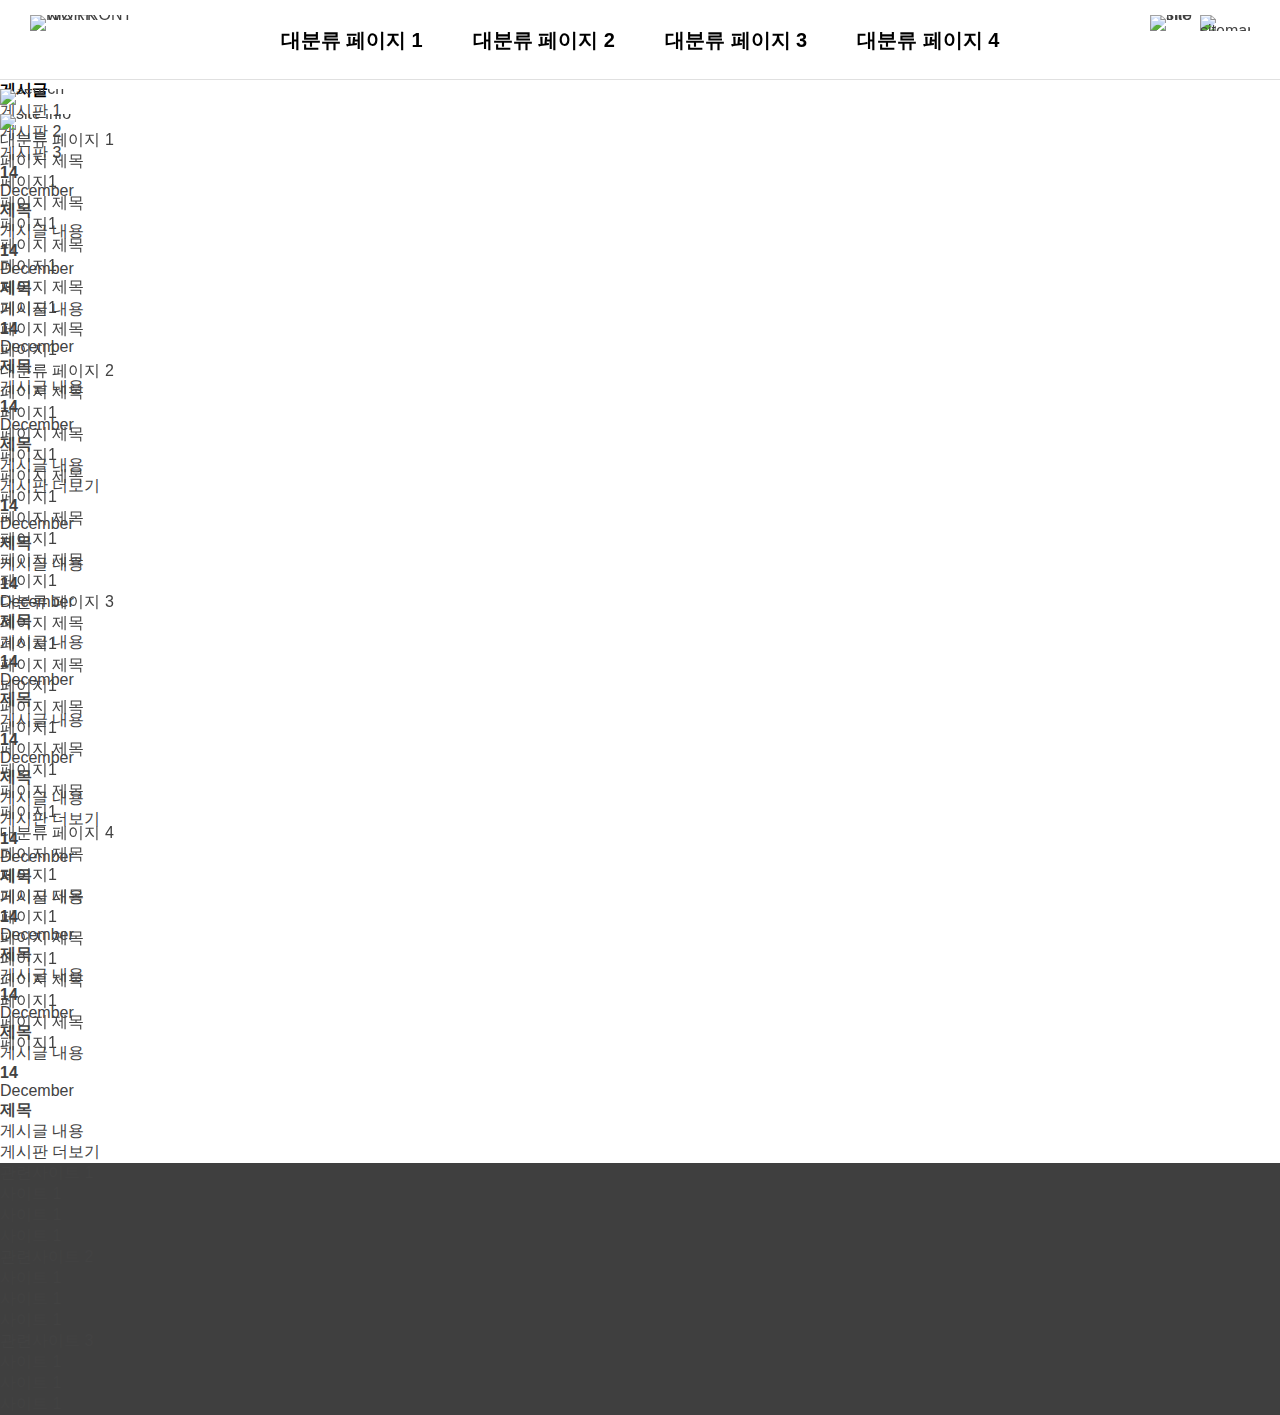
==== pages/main.html @ b9a52e9e "메인 레이아웃 제작" ====
<!DOCTYPE html>
<html lang="en">
<head>
    <meta charset="UTF-8">
    <meta http-equiv="X-UA-Compatible" content="IE=edge">
    <meta name="viewport" content="width=device-width, initial-scale=1.0">
    <title>NIX Front Work</title>

    <link rel="stylesheet" href="../resources/css/common.css">
    <link rel="stylesheet" href="../resources/css/layout.css">
    <link rel="stylesheet" href="../resources/css/main.css">

    <script src="../resources/js/jquery-3.6.0.min.js"></script>
    <script src="../resources/js/common.js"></script>
    <script src="../resources/js/menu.js"></script>
    <script src="../resources/js/main.js"></script>
</head>
<body>
    <header id="header">
        <div id="logo">
            <a href="#">
                <img src="" alt="NIX FRONT WORK">
            </a>
        </div>
        <div class="menu-wrap">
            <nav class="gnb">
                <ul class="menu-01">
                    <li>
                        <a href="#">대분류 페이지 1</a>
                        <div class="s-tit">
                            <strong>대분류 페이지 1</strong>
                        </div>
                        <ul class="menu-02">
                            <li>
                                <a href="#" class="menu-02-tit">페이지 제목</a>
                                <ul class="menu-03">
                                    <li>
                                        <a href="#" class="menu-03-tit">페이지1</a>
                                    </li>
                                </ul>
                            </li>
                            <li>
                                <a href="#" class="menu-02-tit">페이지 제목</a>
                                <ul class="menu-03">
                                    <li>
                                        <a href="#" class="menu-03-tit">페이지1</a>
                                    </li>
                                </ul>
                            </li>
                            <li>
                                <a href="#" class="menu-02-tit">페이지 제목</a>
                                <ul class="menu-03">
                                    <li>
                                        <a href="#" class="menu-03-tit">페이지1</a>
                                    </li>
                                </ul>
                            </li>
                            <li>
                                <a href="#" class="menu-02-tit">페이지 제목</a>
                                <ul class="menu-03">
                                    <li>
                                        <a href="#" class="menu-03-tit">페이지1</a>
                                    </li>
                                </ul>
                            </li>
                            <li>
                                <a href="#" class="menu-02-tit">페이지 제목</a>
                                <ul class="menu-03">
                                    <li>
                                        <a href="#" class="menu-03-tit">페이지1</a>
                                    </li>
                                </ul>
                            </li>
                        </ul>
                    </li>
                    <li>
                        <a href="#">대분류 페이지 2</a>
                        <div class="s-tit">
                            <strong>대분류 페이지 2</strong>
                        </div>
                        <ul class="menu-02">
                            <li>
                                <a href="#" class="menu-02-tit">페이지 제목</a>
                                <ul class="menu-03">
                                    <li>
                                        <a href="#" class="menu-03-tit">페이지1</a>
                                    </li>
                                </ul>
                            </li>
                            <li>
                                <a href="#" class="menu-02-tit">페이지 제목</a>
                                <ul class="menu-03">
                                    <li>
                                        <a href="#" class="menu-03-tit">페이지1</a>
                                    </li>
                                </ul>
                            </li>
                            <li>
                                <a href="#" class="menu-02-tit">페이지 제목</a>
                                <ul class="menu-03">
                                    <li>
                                        <a href="#" class="menu-03-tit">페이지1</a>
                                    </li>
                                </ul>
                            </li>
                            <li>
                                <a href="#" class="menu-02-tit">페이지 제목</a>
                                <ul class="menu-03">
                                    <li>
                                        <a href="#" class="menu-03-tit">페이지1</a>
                                    </li>
                                </ul>
                            </li>
                            <li>
                                <a href="#" class="menu-02-tit">페이지 제목</a>
                                <ul class="menu-03">
                                    <li>
                                        <a href="#" class="menu-03-tit">페이지1</a>
                                    </li>
                                </ul>
                            </li>
                        </ul>
                    </li>
                    <li>
                        <a href="#">대분류 페이지 3</a>
                        <div class="s-tit">
                            <strong>대분류 페이지 3</strong>
                        </div>
                        <ul class="menu-02">
                            <li>
                                <a href="#" class="menu-02-tit">페이지 제목</a>
                                <ul class="menu-03">
                                    <li>
                                        <a href="#" class="menu-03-tit">페이지1</a>
                                    </li>
                                </ul>
                            </li>
                            <li>
                                <a href="#" class="menu-02-tit">페이지 제목</a>
                                <ul class="menu-03">
                                    <li>
                                        <a href="#" class="menu-03-tit">페이지1</a>
                                    </li>
                                </ul>
                            </li>
                            <li>
                                <a href="#" class="menu-02-tit">페이지 제목</a>
                                <ul class="menu-03">
                                    <li>
                                        <a href="#" class="menu-03-tit">페이지1</a>
                                    </li>
                                </ul>
                            </li>
                            <li>
                                <a href="#" class="menu-02-tit">페이지 제목</a>
                                <ul class="menu-03">
                                    <li>
                                        <a href="#" class="menu-03-tit">페이지1</a>
                                    </li>
                                </ul>
                            </li>
                            <li>
                                <a href="#" class="menu-02-tit">페이지 제목</a>
                                <ul class="menu-03">
                                    <li>
                                        <a href="#" class="menu-03-tit">페이지1</a>
                                    </li>
                                </ul>
                            </li>
                        </ul>
                    </li>
                    <li>
                        <a href="#">대분류 페이지 4</a>
                        <div class="s-tit">
                            <strong>대분류 페이지 4</strong>
                        </div>
                        <ul class="menu-02">
                            <li>
                                <a href="#" class="menu-02-tit">페이지 제목</a>
                                <ul class="menu-03">
                                    <li>
                                        <a href="#" class="menu-03-tit">페이지1</a>
                                    </li>
                                </ul>
                            </li>
                            <li>
                                <a href="#" class="menu-02-tit">페이지 제목</a>
                                <ul class="menu-03">
                                    <li>
                                        <a href="#" class="menu-03-tit">페이지1</a>
                                    </li>
                                </ul>
                            </li>
                            <li>
                                <a href="#" class="menu-02-tit">페이지 제목</a>
                                <ul class="menu-03">
                                    <li>
                                        <a href="#" class="menu-03-tit">페이지1</a>
                                    </li>
                                </ul>
                            </li>
                            <li>
                                <a href="#" class="menu-02-tit">페이지 제목</a>
                                <ul class="menu-03">
                                    <li>
                                        <a href="#" class="menu-03-tit">페이지1</a>
                                    </li>
                                </ul>
                            </li>
                            <li>
                                <a href="#" class="menu-02-tit">페이지 제목</a>
                                <ul class="menu-03">
                                    <li>
                                        <a href="#" class="menu-03-tit">페이지1</a>
                                    </li>
                                </ul>
                            </li>
                        </ul>
                    </li>
                </ul>
            </nav>
            <ul class="r-menu">
                <li>
                    <a href="#" class="search">
                        <img src="" alt="">
                    </a>
                </li>
                <li>
                    <a href="#" class="">
                        <img src="" alt="site info">
                    </a>
                </li>
                <li>
                    <a href="#">
                        <img class="btn-sitemap" src="" alt="sitemap">
                    </a>
                </li>
            </ul>
        </div>
        <div class="sitemap">
            <div class="sitemap-bg"></div>
            <div class="sitemap-wrap">
                <div class="con-h">
                    <strong>사이트맵</strong>
                    <a href="#" class="btn-sitemap close tno">사이트맵 닫기</a>
                </div>
                <div class="con-box">
                    <ul class="menu-01">
                        <li>
                            <div class="s-tit">
                                <a href="#">대분류 페이지 1</a>
                            </div>
                            <ul class="menu-02">
                                <li>
                                    <a href="#" class="menu-02-tit">페이지 제목</a>
                                    <ul class="menu-03">
                                        <li>
                                            <a href="#" class="menu-03-tit">페이지1</a>
                                        </li>
                                    </ul>
                                </li>
                                <li>
                                    <a href="#" class="menu-02-tit">페이지 제목</a>
                                    <ul class="menu-03">
                                        <li>
                                            <a href="#" class="menu-03-tit">페이지1</a>
                                        </li>
                                    </ul>
                                </li>
                                <li>
                                    <a href="#" class="menu-02-tit">페이지 제목</a>
                                    <ul class="menu-03">
                                        <li>
                                            <a href="#" class="menu-03-tit">페이지1</a>
                                        </li>
                                    </ul>
                                </li>
                                <li>
                                    <a href="#" class="menu-02-tit">페이지 제목</a>
                                    <ul class="menu-03">
                                        <li>
                                            <a href="#" class="menu-03-tit">페이지1</a>
                                        </li>
                                    </ul>
                                </li>
                                <li>
                                    <a href="#" class="menu-02-tit">페이지 제목</a>
                                    <ul class="menu-03">
                                        <li>
                                            <a href="#" class="menu-03-tit">페이지1</a>
                                        </li>
                                    </ul>
                                </li>
                            </ul>
                        </li>
                        <li>
                            <div class="s-tit">
                                <a href="#">대분류 페이지 2</a>
                            </div>
                            <ul class="menu-02">
                                <li>
                                    <a href="#" class="menu-02-tit">페이지 제목</a>
                                    <ul class="menu-03">
                                        <li>
                                            <a href="#" class="menu-03-tit">페이지1</a>
                                        </li>
                                    </ul>
                                </li>
                                <li>
                                    <a href="#" class="menu-02-tit">페이지 제목</a>
                                    <ul class="menu-03">
                                        <li>
                                            <a href="#" class="menu-03-tit">페이지1</a>
                                        </li>
                                    </ul>
                                </li>
                                <li>
                                    <a href="#" class="menu-02-tit">페이지 제목</a>
                                    <ul class="menu-03">
                                        <li>
                                            <a href="#" class="menu-03-tit">페이지1</a>
                                        </li>
                                    </ul>
                                </li>
                                <li>
                                    <a href="#" class="menu-02-tit">페이지 제목</a>
                                    <ul class="menu-03">
                                        <li>
                                            <a href="#" class="menu-03-tit">페이지1</a>
                                        </li>
                                    </ul>
                                </li>
                                <li>
                                    <a href="#" class="menu-02-tit">페이지 제목</a>
                                    <ul class="menu-03">
                                        <li>
                                            <a href="#" class="menu-03-tit">페이지1</a>
                                        </li>
                                    </ul>
                                </li>
                            </ul>
                        </li>
                        <li>
                            <div class="s-tit">
                                <a href="#">대분류 페이지 3</a>
                            </div>
                            <ul class="menu-02">
                                <li>
                                    <a href="#" class="menu-02-tit">페이지 제목</a>
                                    <ul class="menu-03">
                                        <li>
                                            <a href="#" class="menu-03-tit">페이지1</a>
                                        </li>
                                    </ul>
                                </li>
                                <li>
                                    <a href="#" class="menu-02-tit">페이지 제목</a>
                                    <ul class="menu-03">
                                        <li>
                                            <a href="#" class="menu-03-tit">페이지1</a>
                                        </li>
                                    </ul>
                                </li>
                                <li>
                                    <a href="#" class="menu-02-tit">페이지 제목</a>
                                    <ul class="menu-03">
                                        <li>
                                            <a href="#" class="menu-03-tit">페이지1</a>
                                        </li>
                                    </ul>
                                </li>
                                <li>
                                    <a href="#" class="menu-02-tit">페이지 제목</a>
                                    <ul class="menu-03">
                                        <li>
                                            <a href="#" class="menu-03-tit">페이지1</a>
                                        </li>
                                    </ul>
                                </li>
                                <li>
                                    <a href="#" class="menu-02-tit">페이지 제목</a>
                                    <ul class="menu-03">
                                        <li>
                                            <a href="#" class="menu-03-tit">페이지1</a>
                                        </li>
                                    </ul>
                                </li>
                            </ul>
                        </li>
                        <li>
                            <div class="s-tit">
                                <a href="#">대분류 페이지 4</a>
                            </div>
                            <ul class="menu-02">
                                <li>
                                    <a href="#" class="menu-02-tit">페이지 제목</a>
                                    <ul class="menu-03">
                                        <li>
                                            <a href="#" class="menu-03-tit">페이지1</a>
                                        </li>
                                    </ul>
                                </li>
                                <li>
                                    <a href="#" class="menu-02-tit">페이지 제목</a>
                                    <ul class="menu-03">
                                        <li>
                                            <a href="#" class="menu-03-tit">페이지1</a>
                                        </li>
                                    </ul>
                                </li>
                                <li>
                                    <a href="#" class="menu-02-tit">페이지 제목</a>
                                    <ul class="menu-03">
                                        <li>
                                            <a href="#" class="menu-03-tit">페이지1</a>
                                        </li>
                                    </ul>
                                </li>
                                <li>
                                    <a href="#" class="menu-02-tit">페이지 제목</a>
                                    <ul class="menu-03">
                                        <li>
                                            <a href="#" class="menu-03-tit">페이지1</a>
                                        </li>
                                    </ul>
                                </li>
                                <li>
                                    <a href="#" class="menu-02-tit">페이지 제목</a>
                                    <ul class="menu-03">
                                        <li>
                                            <a href="#" class="menu-03-tit">페이지1</a>
                                        </li>
                                    </ul>
                                </li>
                            </ul>
                        </li>
                    </ul>
                </div>
            </div>
        </div>
        <div class="mo-menu-wrap">
            <div class="con-h">
                <div class="mo-h-box">
                    <strong></strong>
                </div>
                <ul class="info-r-menu">
                    <li>
                        <a href="#">
                            <img src="" alt="search">
                        </a>
                    </li>
                    <li>
                        <a href="#">
                            <img src="" alt="site info">
                        </a>
                    </li>
                </ul>
            </div>
            <div class="con-box">
                <ul class="mo-gnb">
                    <li>
                        <a href="#">대분류 페이지 1</a>
                        <ul class="menu-02">
                            <li>
                                <a href="#" class="menu-02-tit">페이지 제목</a>
                                <ul class="menu-03">
                                    <li>
                                        <a href="#" class="menu-03-tit">페이지1</a>
                                    </li>
                                </ul>
                            </li>
                            <li>
                                <a href="#" class="menu-02-tit">페이지 제목</a>
                                <ul class="menu-03">
                                    <li>
                                        <a href="#" class="menu-03-tit">페이지1</a>
                                    </li>
                                </ul>
                            </li>
                            <li>
                                <a href="#" class="menu-02-tit">페이지 제목</a>
                                <ul class="menu-03">
                                    <li>
                                        <a href="#" class="menu-03-tit">페이지1</a>
                                    </li>
                                </ul>
                            </li>
                            <li>
                                <a href="#" class="menu-02-tit">페이지 제목</a>
                                <ul class="menu-03">
                                    <li>
                                        <a href="#" class="menu-03-tit">페이지1</a>
                                    </li>
                                </ul>
                            </li>
                            <li>
                                <a href="#" class="menu-02-tit">페이지 제목</a>
                                <ul class="menu-03">
                                    <li>
                                        <a href="#" class="menu-03-tit">페이지1</a>
                                    </li>
                                </ul>
                            </li>
                        </ul>
                    </li>
                    <li>
                        <a href="#">대분류 페이지 2</a>
                        <ul class="menu-02">
                            <li>
                                <a href="#" class="menu-02-tit">페이지 제목</a>
                                <ul class="menu-03">
                                    <li>
                                        <a href="#" class="menu-03-tit">페이지1</a>
                                    </li>
                                </ul>
                            </li>
                            <li>
                                <a href="#" class="menu-02-tit">페이지 제목</a>
                                <ul class="menu-03">
                                    <li>
                                        <a href="#" class="menu-03-tit">페이지1</a>
                                    </li>
                                </ul>
                            </li>
                            <li>
                                <a href="#" class="menu-02-tit">페이지 제목</a>
                                <ul class="menu-03">
                                    <li>
                                        <a href="#" class="menu-03-tit">페이지1</a>
                                    </li>
                                </ul>
                            </li>
                            <li>
                                <a href="#" class="menu-02-tit">페이지 제목</a>
                                <ul class="menu-03">
                                    <li>
                                        <a href="#" class="menu-03-tit">페이지1</a>
                                    </li>
                                </ul>
                            </li>
                            <li>
                                <a href="#" class="menu-02-tit">페이지 제목</a>
                                <ul class="menu-03">
                                    <li>
                                        <a href="#" class="menu-03-tit">페이지1</a>
                                    </li>
                                </ul>
                            </li>
                        </ul>
                    </li>
                    <li>
                        <a href="#">대분류 페이지 3</a>
                        <ul class="menu-02">
                            <li>
                                <a href="#" class="menu-02-tit">페이지 제목</a>
                                <ul class="menu-03">
                                    <li>
                                        <a href="#" class="menu-03-tit">페이지1</a>
                                    </li>
                                </ul>
                            </li>
                            <li>
                                <a href="#" class="menu-02-tit">페이지 제목</a>
                                <ul class="menu-03">
                                    <li>
                                        <a href="#" class="menu-03-tit">페이지1</a>
                                    </li>
                                </ul>
                            </li>
                            <li>
                                <a href="#" class="menu-02-tit">페이지 제목</a>
                                <ul class="menu-03">
                                    <li>
                                        <a href="#" class="menu-03-tit">페이지1</a>
                                    </li>
                                </ul>
                            </li>
                            <li>
                                <a href="#" class="menu-02-tit">페이지 제목</a>
                                <ul class="menu-03">
                                    <li>
                                        <a href="#" class="menu-03-tit">페이지1</a>
                                    </li>
                                </ul>
                            </li>
                            <li>
                                <a href="#" class="menu-02-tit">페이지 제목</a>
                                <ul class="menu-03">
                                    <li>
                                        <a href="#" class="menu-03-tit">페이지1</a>
                                    </li>
                                </ul>
                            </li>
                        </ul>
                    </li>
                    <li>
                        <a href="#">대분류 페이지 4</a>
                        <ul class="menu-02">
                            <li>
                                <a href="#" class="menu-02-tit">페이지 제목</a>
                                <ul class="menu-03">
                                    <li>
                                        <a href="#" class="menu-03-tit">페이지1</a>
                                    </li>
                                </ul>
                            </li>
                            <li>
                                <a href="#" class="menu-02-tit">페이지 제목</a>
                                <ul class="menu-03">
                                    <li>
                                        <a href="#" class="menu-03-tit">페이지1</a>
                                    </li>
                                </ul>
                            </li>
                            <li>
                                <a href="#" class="menu-02-tit">페이지 제목</a>
                                <ul class="menu-03">
                                    <li>
                                        <a href="#" class="menu-03-tit">페이지1</a>
                                    </li>
                                </ul>
                            </li>
                            <li>
                                <a href="#" class="menu-02-tit">페이지 제목</a>
                                <ul class="menu-03">
                                    <li>
                                        <a href="#" class="menu-03-tit">페이지1</a>
                                    </li>
                                </ul>
                            </li>
                            <li>
                                <a href="#" class="menu-02-tit">페이지 제목</a>
                                <ul class="menu-03">
                                    <li>
                                        <a href="#" class="menu-03-tit">페이지1</a>
                                    </li>
                                </ul>
                            </li>
                        </ul>
                    </li>
                </ul>
            </div>
        </div>
    </header>

    <div id="content">

        <div id="con">

            <div class="visual-wrap">
                <div class="swiper-container visual-slide">
                    <div class="swiper-slide"></div>
                    <div class="swiper-slide"></div>
                    <div class="swiper-slide"></div>
                </div>
                <div class="visual-bg"></div>
            </div>

        </div>

        <section class="section">
            <div class="section-wrap">
                <div class="board-wrap tab-box">
                    <div class="con-h tab-h">
                        <strong>게시글</strong>
                        <ul class="board-menu">
                            <li><a href="#" class="btn-tab" data-tab="tab-1">게시판 1</a></li>
                            <li><a href="#" class="btn-tab" data-tab="tab-2">게시판 2</a></li>
                            <li><a href="#" class="btn-tab" data-tab="tab-3">게시판 3</a></li>
                        </ul>
                        <div id="tab-1" class="con-box tab-box">
                            <ul>
                                <li>
                                    <a href="#" class="list-con">
                                        <div class="date-con">
                                            <strong class="day">14</strong>
                                            <div class="month">December</div>
                                        </div>
                                        <div class="list-con-box">
                                            <strong class="list-tit">제목</strong>
                                            <p class="list-post">게시글 내용</p>
                                        </div>
                                    </a>
                                </li>
                                <li>
                                    <a href="#" class="list-con">
                                        <div class="date-con">
                                            <strong class="day">14</strong>
                                            <div class="month">December</div>
                                        </div>
                                        <div class="list-con-box">
                                            <strong class="list-tit">제목</strong>
                                            <p class="list-post">게시글 내용</p>
                                        </div>
                                    </a>
                                </li>
                                <li>
                                    <a href="#" class="list-con">
                                        <div class="date-con">
                                            <strong class="day">14</strong>
                                            <div class="month">December</div>
                                        </div>
                                        <div class="list-con-box">
                                            <strong class="list-tit">제목</strong>
                                            <p class="list-post">게시글 내용</p>
                                        </div>
                                    </a>
                                </li>
                                <li>
                                    <a href="#" class="list-con">
                                        <div class="date-con">
                                            <strong class="day">14</strong>
                                            <div class="month">December</div>
                                        </div>
                                        <div class="list-con-box">
                                            <strong class="list-tit">제목</strong>
                                            <p class="list-post">게시글 내용</p>
                                        </div>
                                    </a>
                                </li>
                            </ul>
                            <a href="#" class="btn-more tno">게시판 더보기</a>
                        </div>
                        <div id="tab-2" class="con-box tab-box">
                            <ul>
                                <li>
                                    <a href="#" class="list-con">
                                        <div class="date-con">
                                            <strong class="day">14</strong>
                                            <div class="month">December</div>
                                        </div>
                                        <div class="list-con-box">
                                            <strong class="list-tit">제목</strong>
                                            <p class="list-post">게시글 내용</p>
                                        </div>
                                    </a>
                                </li>
                                <li>
                                    <a href="#" class="list-con">
                                        <div class="date-con">
                                            <strong class="day">14</strong>
                                            <div class="month">December</div>
                                        </div>
                                        <div class="list-con-box">
                                            <strong class="list-tit">제목</strong>
                                            <p class="list-post">게시글 내용</p>
                                        </div>
                                    </a>
                                </li>
                                <li>
                                    <a href="#" class="list-con">
                                        <div class="date-con">
                                            <strong class="day">14</strong>
                                            <div class="month">December</div>
                                        </div>
                                        <div class="list-con-box">
                                            <strong class="list-tit">제목</strong>
                                            <p class="list-post">게시글 내용</p>
                                        </div>
                                    </a>
                                </li>
                                <li>
                                    <a href="#" class="list-con">
                                        <div class="date-con">
                                            <strong class="day">14</strong>
                                            <div class="month">December</div>
                                        </div>
                                        <div class="list-con-box">
                                            <strong class="list-tit">제목</strong>
                                            <p class="list-post">게시글 내용</p>
                                        </div>
                                    </a>
                                </li>
                            </ul>
                            <a href="#" class="btn-more tno">게시판 더보기</a>
                        </div>
                        <div id="tab-3" class="con-box tab-box">
                            <ul>
                                <li>
                                    <a href="#" class="list-con">
                                        <div class="date-con">
                                            <strong class="day">14</strong>
                                            <div class="month">December</div>
                                        </div>
                                        <div class="list-con-box">
                                            <strong class="list-tit">제목</strong>
                                            <p class="list-post">게시글 내용</p>
                                        </div>
                                    </a>
                                </li>
                                <li>
                                    <a href="#" class="list-con">
                                        <div class="date-con">
                                            <strong class="day">14</strong>
                                            <div class="month">December</div>
                                        </div>
                                        <div class="list-con-box">
                                            <strong class="list-tit">제목</strong>
                                            <p class="list-post">게시글 내용</p>
                                        </div>
                                    </a>
                                </li>
                                <li>
                                    <a href="#" class="list-con">
                                        <div class="date-con">
                                            <strong class="day">14</strong>
                                            <div class="month">December</div>
                                        </div>
                                        <div class="list-con-box">
                                            <strong class="list-tit">제목</strong>
                                            <p class="list-post">게시글 내용</p>
                                        </div>
                                    </a>
                                </li>
                                <li>
                                    <a href="#" class="list-con">
                                        <div class="date-con">
                                            <strong class="day">14</strong>
                                            <div class="month">December</div>
                                        </div>
                                        <div class="list-con-box">
                                            <strong class="list-tit">제목</strong>
                                            <p class="list-post">게시글 내용</p>
                                        </div>
                                    </a>
                                </li>
                            </ul>
                            <a href="#" class="btn-more tno">게시판 더보기</a>
                        </div>
                        
                    </div>
                </div>
            </div>
        </section>

    </div>

    <footer id="footer">
        <div class="footer-wrap">
            <ul class="foot-t-menu">
                <li>
                    <a href="#">관련사이트 1</a>
                    <ul>
                        <li>
                            <a href="#">사이트 1</a>
                        </li>
                        <li>
                            <a href="#">사이트 1</a>
                        </li>
                        <li>
                            <a href="#">사이트 1</a>
                        </li>
                    </ul>
                </li>
                <li>
                    <a href="#">관련사이트 2</a>
                    <ul>
                        <li>
                            <a href="#">사이트 1</a>
                        </li>
                        <li>
                            <a href="#">사이트 1</a>
                        </li>
                        <li>
                            <a href="#">사이트 1</a>
                        </li>
                    </ul>
                </li>
                <li>
                    <a href="#">관련사이트 3</a>
                    <ul>
                        <li>
                            <a href="#">사이트 1</a>
                        </li>
                        <li>
                            <a href="#">사이트 1</a>
                        </li>
                        <li>
                            <a href="#">사이트 1</a>
                        </li>
                    </ul>
                </li>
            </ul>
        </div>
    </footer>
</body>
</html>
---- resources/css/common.css ----
/*web font*/
/* @import url(//fonts.googleapis.com/earlyaccess/nanumgothic.css); */

/*all style*/
*{margin: 0; padding: 0;}
*{box-sizing: border-box; -webkit-box-sizing: border-box; -moz-box-sizing: border-box;}
*{-webkit-text-size-adjust:100%;-moz-text-size-adjust:100%;-ms-text-size-adjust:100%;}

html,body {font-size: 16px; color: #000; font-family: 'Nanum Gothic', sans-serif;}
@media screen and (max-width: 1024px){
    html,body{font-size: 15px;}
}
@media screen and (max-width: 600px){
    html,body{font-size: 14px;}
}
/*normalize*/
html,body {margin: 0; padding: 0;}
form, div, p, span, ul, li, dl, dt, textarea, h1, h2, h3, h4 {margin:0px; padding:0px;word-break:keep-all;}
table legend {visibility:hidden; overflow:hidden; width:0; height:0; margin:0; padding:0;}
table, th, td {border-spacing: 0; border-collapse:collapse;}
ol,dl,ul,li,dt {list-style: none;}
figure {display: block; line-height: 0;}
img,fieldset {display:inline;max-width:100%;border:0px;line-height:0;}

header, nav, aside, section, address, article, footer, hgroup, div {display:block;}

input[type="button"], input[type="text"], input[type="submit"], input[type="password"], select{vertical-align:middle;appearance:none;-webkit-appearance: none;-moz-appearance: none;-webkit-border-radius:0;-moz-border-radius:0;}
input:-webkit-autofill { -webkit-box-shadow: 0 0 0 30px #fff inset ; -webkit-text-fill-color: #000; } input:-webkit-autofill, input:-webkit-autofill:hover, input:-webkit-autofill:focus, input:-webkit-autofill:active { transition: background-color 5000s ease-in-out 0s; }

/*select{background:url(../images/sub/select_blt.png) top 14px right 10px no-repeat;background-color:#fff;}*/
/* IE 10, 11의 네이티브 화살표 숨기기 */
/*select::-ms-expand { 
  display: none;
}*/

/* link style */
a:link    {color:#424242;text-decoration:none;}
a:visited {color:#424242;text-decoration:none;}
a:active  {color:#424242;text-decoration:none;}
a:hover   {color:#424242;text-decoration:none;}
a:focus    {}

.behind{overflow:hidden; display:inline-block; text-indent:-9999px;} 
/* align style */
.clear      {clear:both !important;}
.ft_left    {float:left !important;}
.ft_right   {float:right !important;}
.left       {text-align:left !important;}
.right      {text-align:right !important;}
.center     {text-align:center !important;}
.ls_m1      {letter-spacing:-1px;}
.ls_m2      {letter-spacing:-2px;}

/* no style */
.no_mar     {margin:0px !important;}
.no_pad     {padding:0px !important;}
.no_back    {background:none !important;}
.no_bold    {font-weight:normal !important;}
.yes_bold    {font-weight:bold !important;}
.no_bor     {border:none !important;}
.no_size    {font-size:12px !important;}
.no_color   {color:#828282 !important;}
.no_dis     {display:none !important;}
.hidden     {margin:0px;padding:0px;width:1px;height:1px;font-size:1px;line-height:0px;color:#fff;overflow:hidden;position:absolute;left:0px;top:0px;}

/* margin */
.tmar_0  {margin-top:0px !important;}
.tmar_5  {margin-top:5px !important;}
.tmar_10 {margin-top:10px !important;}
.tmar_15 {margin-top:15px !important;}
.tmar_20 {margin-top:20px !important;}
.tmar_25 {margin-top:25px !important;}
.tmar_30 {margin-top:30px !important;}
.tmar_35 {margin-top:35px !important;}
.tmar_40 {margin-top:40px !important;}
.tmar_45 {margin-top:45px !important;}
.tmar_50 {margin-top:50px !important;}

.lmar_0  {margin-left:0px !important;}
.lmar_5  {margin-left:5px !important;}
.lmar_10 {margin-left:10px !important;}
.lmar_15 {margin-left:15px !important;}
.lmar_20 {margin-left:20px !important;}
.lmar_25 {margin-left:25px !important;}
.lmar_30 {margin-left:30px !important;}
.lmar_35 {margin-left:35px !important;}
.lmar_40 {margin-left:40px !important;}
.lmar_45 {margin-left:45px !important;}
.lmar_50 {margin-left:50px !important;}
.lmar_60 {margin-left:60px !important;}
.lmar_70 {margin-left:70px !important;}
.lmar_80 {margin-left:80px !important;}

.lmar_m5  {margin-left:-5px !important;}
.lmar_m10 {margin-left:-10px !important;}
.lmar_m15 {margin-left:-15px !important;}
.lmar_m20 {margin-left:-20px !important;}
.lmar_m25 {margin-left:-25px !important;}
.lmar_m30 {margin-left:-30px !important;}
.lmar_m35 {margin-left:-35px !important;}
.lmar_m40 {margin-left:-40px !important;}
.lmar_m45 {margin-left:-45px !important;}
.lmar_m50 {margin-left:-50px !important;}

.rmar_0  {margin-right:0px !important;}
.rmar_5  {margin-right:5px !important;}
.rmar_10 {margin-right:10px !important;}
.rmar_15 {margin-right:15px !important;}
.rmar_20 {margin-right:20px !important;}
.rmar_25 {margin-right:25px !important;}
.rmar_30 {margin-right:30px !important;}
.rmar_35 {margin-right:35px !important;}
.rmar_40 {margin-right:40px !important;}
.rmar_45 {margin-right:45px !important;}
.rmar_50 {margin-right:50px !important;}

.bmar_0  {margin-bottom:0px !important;}
.bmar_5  {margin-bottom:5px !important;}
.bmar_10 {margin-bottom:10px !important;}
.bmar_15 {margin-bottom:15px !important;}
.bmar_20 {margin-bottom:20px !important;}
.bmar_25 {margin-bottom:25px !important;}
.bmar_30 {margin-bottom:30px !important;}
.bmar_35 {margin-bottom:35px !important;}
.bmar_40 {margin-bottom:40px !important;}
.bmar_45 {margin-bottom:45px !important;}
.bmar_50 {margin-bottom:50px !important;}

.no_pad {padding:0px !important;}
.tpad_0 {padding-top:0px !important;}
.tpad_5 {padding-top:5px !important;}
.tpad_10 {padding-top:10px !important;}
.tpad_15 {padding-top:15px !important;}
.tpad_20 {padding-top:20px !important;}
.tpad_25 {padding-top:25px !important;}
.tpad_30 {padding-top:30px !important;}
.tpad_35 {padding-top:35px !important;}
.tpad_40 {padding-top:40px !important;}
.tpad_45 {padding-top:45px !important;}
.tpad_50 {padding-top:50px !important;}

.lpad_0 {padding-left:0px !important;}
.lpad_5 {padding-left:5px !important;}
.lpad_10 {padding-left:10px !important;}
.lpad_15 {padding-left:15px !important;}
.lpad_20 {padding-left:20px !important;}
.lpad_25 {padding-left:25px !important;}
.lpad_30 {padding-left:30px !important;}
.lpad_35 {padding-left:35px !important;}
.lpad_40 {padding-left:40px !important;}
.lpad_45 {padding-left:45px !important;}
.lpad_50 {padding-left:50px !important;}

.rpad_0 {padding-right:0px !important;}
.rpad_5 {padding-right:5px !important;}
.rpad_10 {padding-right:10px !important;}
.rpad_15 {padding-right:15px !important;}
.rpad_20 {padding-right:20px !important;}
.rpad_25 {padding-right:25px !important;}
.rpad_30 {padding-right:30px !important;}
.rpad_35 {padding-right:35px !important;}
.rpad_40 {padding-right:40px !important;}
.rpad_45 {padding-right:45px !important;}
.rpad_50 {padding-right:50px !important;}

.bpad_0 {padding-bottom:0px !important;}
.bpad_5 {padding-bottom:5px !important;}
.bpad_10 {padding-bottom:10px !important;}
.bpad_15 {padding-bottom:15px !important;}
.bpad_20 {padding-bottom:20px !important;}
.bpad_25 {padding-bottom:25px !important;}
.bpad_30 {padding-bottom:30px !important;}
.bpad_35 {padding-bottom:35px !important;}
.bpad_40 {padding-bottom:40px !important;}
.bpad_45 {padding-bottom:45px !important;}
.bpad_50 {padding-bottom:50px !important;}


/* SKIP */
.hide {font-size:0;text-indent:-9999px;visibility:hidden;}
.skipH{position:absolute; height:0; width:0; left:-9999px; overflow:hidden; font-size:0; line-height:0;}
a.skipNavi {display:block; position:absolute; z-index:500; left:0; top:-10000px; font-size:1.3em; text-align:center; width:100%;}
a.skipNavi:hover, a.skipNavi:focus, a.skipNavi:active{position:absolute; top:0; z-index:500; padding:15px 0; color:#ffffff; font-weight:bold;background: none repeat scroll 0 0 #1d60a7;}
---- resources/css/layout.css ----
body.on {overflow:hidden;}

#header {position: fixed; top: 0; left: 0; width: 100%; height: 80px; border-bottom: 1px solid #e0e0e0; transition: height 0.6s; background-color: #fff;}
#header #logo {position: absolute; top: 15px; left: 30px; width: 150px; height: 50px;}
#header #logo > a {display: block;}
#header #logo > a > img{display: block; width: 100%;}

#header .menu-wrap {display: block;}
#header .menu-wrap .gnb {display: block; position:relative; height: 80px; text-align: center; transition: height 0.6s; overflow:hidden;}
#header .menu-wrap .gnb .menu-01 {display: inline-block;}
#header .menu-wrap .gnb .menu-01::after{content:""; display: block; clear: both;}
#header .menu-wrap .gnb .menu-01 > li {float: left;}
#header .menu-wrap .gnb .menu-01 > li > a {display: inline-block; height: 80px; padding: 0 25px; line-height: 80px; font-size: 1.25rem; font-weight: bold; color: #000;}
#header .menu-wrap .gnb .menu-01 > li > .s-tit {display: none; position: absolute; top:80px; left: 0; width: 25%; height: 330px; padding-top: 30px; border-top: 1px solid #e0e0e0; background-color: #ff9900;}
#header .menu-wrap .gnb .menu-01 > li.on > .s-tit {display: block;}
#header .menu-wrap .gnb .menu-01 > li > .s-tit > strong {display: block; padding: 0 20px; font-size: 2rem; text-align:right; color: #000;}
#header .menu-wrap .gnb .menu-01 > li .menu-02 {display: none; position: absolute; top:80px; left: 25%; width: 75%; height: 330px; padding-top: 30px; border-top: 1px solid #e0e0e0;}
#header .menu-wrap .gnb .menu-01 > li.on .menu-02 {display: block;}
#header .menu-wrap .gnb .menu-01 > li .menu-02::after{content:""; display: block; clear: both;}
#header .menu-wrap .gnb .menu-01 > li .menu-02 > li {float: left; width: 200px; padding-left: 30px; text-align:left;}
#header .menu-wrap .gnb .menu-01 > li .menu-02 > li .menu-02-tit {display: block; padding-bottom: 20px; font-size: 1.125rem; font-weight: bold; color: #ff9900;}
#header .menu-wrap .gnb .menu-01 > li .menu-02 > li .menu-03 {display: block;}
#header .menu-wrap .gnb .menu-01 > li .menu-02 > li .menu-03 > li {display: block;}
#header .menu-wrap .gnb .menu-01 > li .menu-02 > li .menu-03 > li > a {display: block; height: 30px; line-height: 30px; color: #000;}

#header .r-menu {position: absolute; top: 0; right: 30px; height: 50px; padding-top: 15px;}
#header .r-menu::after {content:""; display: block; clear: both;}
#header .r-menu > li {float: left;}
#header .r-menu > li > a {display: block; width: 50px; height: 50px;}
#header .r-menu > li > a > img {display: block; width: 100%;}

#header .sitemap {display: none; position: fixed; z-index: 999; top: 0; left: 0; width: 100vw; height: 100vh; overflow-y: scroll; background-color: rgba(0,0,0,0.5);}
#header .sitemap.modal-on {display: block;}
#header .sitemap .sitemap-wrap {position: absolute; top: 100px; left: 50%; max-width: 1400px; width: 100%; padding-bottom: 100px; transform: translateX(-50%);}
#header .sitemap .sitemap-wrap .con-h {position: relative; width: 100%; height:80px; background-color: #ff9900;}
#header .sitemap .sitemap-wrap .con-h > strong {display: block; padding: 0 30px; height: 80px; line-height: 80px;font-size: 1.5rem; color: #fff;}
#header .sitemap .sitemap-wrap .con-h > .close {position: absolute; top: 15px; right: 30px; width: 50px; height: 50px; background: url() no-repeat center;}
#header .sitemap .sitemap-wrap .con-box {padding-top: 50px; background-color: #fff;}
#header .sitemap .sitemap-wrap .con-box .menu-01 {}
#header .sitemap .sitemap-wrap .con-box .menu-01 > li {display: block; width: 100%;}
#header .sitemap .sitemap-wrap .con-box .menu-01 > li::after{content:""; display: block; clear: both;}
#header .sitemap .sitemap-wrap .con-box .menu-01 > li .s-tit {float: left; width: 20%; text-align: right;}
#header .sitemap .sitemap-wrap .con-box .menu-01 > li .s-tit > strong {display: inline-block; font-weight: bold; font-size: 1.25rem; color:#ff9900;}
#header .sitemap .sitemap-wrap .con-box .menu-01 > li .menu-02 {float: left; width: 80%;}
#header .sitemap .sitemap-wrap .con-box .menu-01 > li .menu-02::after {content:""; display: block; clear: both;}
#header .sitemap .sitemap-wrap .con-box .menu-01 > li .menu-02 > li {float: left; width: 20%; min-height: 200px;}
#header .sitemap .sitemap-wrap .con-box .menu-01 > li .menu-02 > li .menu-02-tit {display: block; height: 30px; padding-left: 30px; line-height: 30px; font-weight: bold; font-size: 1rem; color: #000;}
#header .sitemap .sitemap-wrap .con-box .menu-01 > li .menu-02 > li .menu-03 {display: block; padding-left: 30px;}
#header .sitemap .sitemap-wrap .con-box .menu-01 > li .menu-02 > li .menu-03 > li {display: block;}
#header .sitemap .sitemap-wrap .con-box .menu-01 > li .menu-02 > li .menu-03 > li > a {display: block; height: 30px;  line-height: 30px; font-size: 1rem;}





#content {display: block; padding-top: 80px; width: 100%;}
#con {max-width: 1400px;}


#footer {background-color: rgb(63, 63, 63);}
#footer .footer-wrap {max-width: 1400px;}
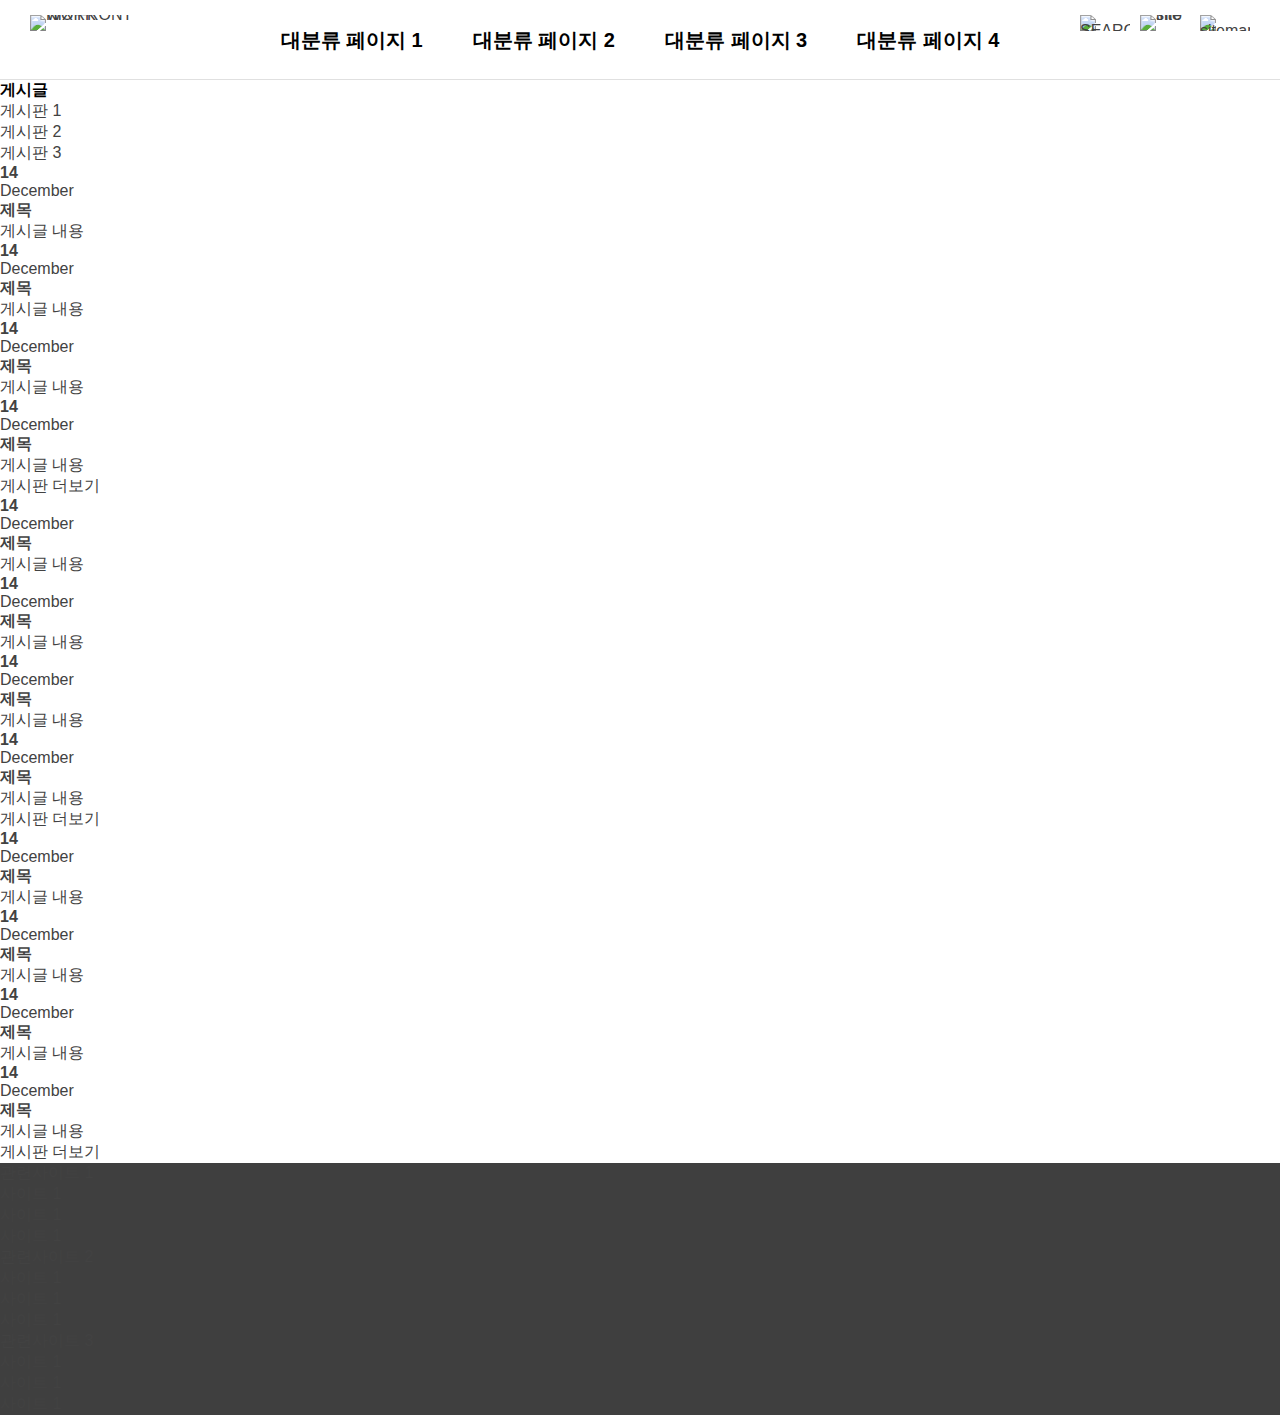
==== commit 2c30c44e: "PC GNB & Mo GNB & SiteMap 제작" ====
--- a/pages/main.html
+++ b/pages/main.html
@@ -14,12 +14,16 @@
     <script src="../resources/js/common.js"></script>
     <script src="../resources/js/menu.js"></script>
     <script src="../resources/js/main.js"></script>
+
+    <!-- swiper -->
+    <link rel="stylesheet" href="../resources/js/swiper/swiper.css">
+    <script src="../resources/js/swiper/swiper.min.js"></script>
 </head>
 <body>
     <header id="header">
         <div id="logo">
             <a href="#">
-                <img src="" alt="NIX FRONT WORK">
+                <img src="http://via.placeholder.com/150x50/ff9900/ffffff?text=LOGO" alt="NIX FRONT WORK">
             </a>
         </div>
         <div class="menu-wrap">
@@ -220,29 +224,315 @@
                 </ul>
             </nav>
             <ul class="r-menu">
-                <li>
-                    <a href="#" class="search">
-                        <img src="" alt="">
+                <li class="total-search">
+                    <a href="#" >
+                        <img src="http://via.placeholder.com/50x50/ff9900/ffffff?text=SEARCH" alt="SEARCH">
                     </a>
                 </li>
-                <li>
-                    <a href="#" class="">
-                        <img src="" alt="site info">
+                <li class="site-info">
+                    <a href="#" >
+                        <img class="btn-siteinfo"src="http://via.placeholder.com/50x50/ff9900/ffffff?text=INFO" alt="site info">
                     </a>
                 </li>
-                <li>
-                    <a href="#">
-                        <img class="btn-sitemap" src="" alt="sitemap">
+                <li class="site-menu">
+                    <a href="#" class="btn-pc">
+                        <img class="btn-sitemap" src="http://via.placeholder.com/50x50/ff9900/ffffff?text=MAP" alt="sitemap">
+                    </a>
+                    <a href="#" class="btn-mo">
+                        <img class="btn-mobile" src="http://via.placeholder.com/50x50/ff9900/ffffff?text=MAP" alt="btn-mobile">
                     </a>
                 </li>
             </ul>
+        </div>
+        <div class="mo-menu-bg"></div>
+        <div class="mo-menu">
+            <div class="con-h">
+                <div class="mo-h-box">
+                    <div class="mo-logo">
+                        <a href="#">
+                            <img src="http://via.placeholder.com/150x50/000000/ff9900?text=LOGO" alt="">
+                        </a>
+                    </div>
+                    <div class="btn-mobile close">
+                        <a href="#">
+                            <img src="http://via.placeholder.com/50x50/000000/ff9900?text=CLOSE" alt="mobile menu close">
+                        </a>                        
+                    </div>
+                </div>
+                <ul class="info-r-menu">
+                    <li>
+                        <a href="#">SEARCH</a>
+                    </li>
+                    <li>
+                        <a href="#">SITE INFO</a>
+                    </li>
+                </ul>
+            </div>
+            <div class="con-box">
+                <ul class="mo-gnb">
+                    <li>
+                        <a href="#" class="menu-01-tit">대분류 페이지 1</a>
+                        <div class="mo-r-menu">
+                            <ul class="menu-02">
+                                <li>
+                                    <a href="#" class="menu-02-tit">페이지 제목</a>
+                                    <ul class="menu-03">
+                                        <li>
+                                            <a href="#" class="menu-03-tit">페이지1</a>
+                                        </li>
+                                    </ul>
+                                </li>
+                                <li>
+                                    <a href="#" class="menu-02-tit">페이지 제목4</a>
+                                    <ul class="menu-03">
+                                        <li>
+                                            <a href="#" class="menu-03-tit">페이지1</a>
+                                        </li>
+                                    </ul>
+                                </li>
+                                <li>
+                                    <a href="#" class="menu-02-tit">페이지 제목</a>
+                                    <ul class="menu-03">
+                                        <li>
+                                            <a href="#" class="menu-03-tit">페이지1</a>
+                                        </li>
+                                    </ul>
+                                </li>
+                                <li>
+                                    <a href="#" class="menu-02-tit">페이지 제목</a>
+                                    <ul class="menu-03">
+                                        <li>
+                                            <a href="#" class="menu-03-tit">페이지1</a>
+                                        </li>
+                                    </ul>
+                                </li>
+                                <li>
+                                    <a href="#" class="menu-02-tit">페이지 제목</a>
+                                    <ul class="menu-03">
+                                        <li>
+                                            <a href="#" class="menu-03-tit">페이지1</a>
+                                        </li>
+                                    </ul>
+                                </li>
+                            </ul>
+                        </div>
+                    </li>
+                    <li>
+                        <a href="#" class="menu-01-tit">대분류 페이지 2</a>
+                        <div class="mo-r-menu">
+                            <ul class="menu-02">
+                                <li>
+                                    <a href="#" class="menu-02-tit">페이지 제목</a>
+                                    <ul class="menu-03">
+                                        <li>
+                                            <a href="#" class="menu-03-tit">페이지1</a>
+                                        </li>
+                                    </ul>
+                                </li>
+                                <li>
+                                    <a href="#" class="menu-02-tit">페이지 제목4</a>
+                                    <ul class="menu-03">
+                                        <li>
+                                            <a href="#" class="menu-03-tit">페이지1</a>
+                                        </li>
+                                    </ul>
+                                </li>
+                                <li>
+                                    <a href="#" class="menu-02-tit">페이지 제목</a>
+                                    <ul class="menu-03">
+                                        <li>
+                                            <a href="#" class="menu-03-tit">페이지1</a>
+                                        </li>
+                                    </ul>
+                                </li>
+                                <li>
+                                    <a href="#" class="menu-02-tit">페이지 제목</a>
+                                    <ul class="menu-03">
+                                        <li>
+                                            <a href="#" class="menu-03-tit">페이지1</a>
+                                        </li>
+                                    </ul>
+                                </li>
+                                <li>
+                                    <a href="#" class="menu-02-tit">페이지 제목</a>
+                                    <ul class="menu-03">
+                                        <li>
+                                            <a href="#" class="menu-03-tit">페이지1</a>
+                                        </li>
+                                    </ul>
+                                </li>
+                                <li>
+                                    <a href="#" class="menu-02-tit">페이지 제목</a>
+                                    <ul class="menu-03">
+                                        <li>
+                                            <a href="#" class="menu-03-tit">페이지1</a>
+                                        </li>
+                                    </ul>
+                                </li>
+                                <li>
+                                    <a href="#" class="menu-02-tit">페이지 제목</a>
+                                    <ul class="menu-03">
+                                        <li>
+                                            <a href="#" class="menu-03-tit">페이지1</a>
+                                        </li>
+                                    </ul>
+                                </li>
+                                <li>
+                                    <a href="#" class="menu-02-tit">페이지 제목</a>
+                                    <ul class="menu-03">
+                                        <li>
+                                            <a href="#" class="menu-03-tit">페이지1</a>
+                                        </li>
+                                    </ul>
+                                </li>
+                                <li>
+                                    <a href="#" class="menu-02-tit">페이지 제목</a>
+                                    <ul class="menu-03">
+                                        <li>
+                                            <a href="#" class="menu-03-tit">페이지1</a>
+                                        </li>
+                                    </ul>
+                                </li>
+                                <li>
+                                    <a href="#" class="menu-02-tit">페이지 제목</a>
+                                    <ul class="menu-03">
+                                        <li>
+                                            <a href="#" class="menu-03-tit">페이지1</a>
+                                        </li>
+                                    </ul>
+                                </li>
+                                <li>
+                                    <a href="#" class="menu-02-tit">페이지 제목</a>
+                                    <ul class="menu-03">
+                                        <li>
+                                            <a href="#" class="menu-03-tit">페이지1</a>
+                                        </li>
+                                    </ul>
+                                </li>
+                                <li>
+                                    <a href="#" class="menu-02-tit">페이지 제목</a>
+                                    <ul class="menu-03">
+                                        <li>
+                                            <a href="#" class="menu-03-tit">페이지1</a>
+                                        </li>
+                                    </ul>
+                                </li>
+                                <li>
+                                    <a href="#" class="menu-02-tit">페이지 제목</a>
+                                    <ul class="menu-03">
+                                        <li>
+                                            <a href="#" class="menu-03-tit">페이지1</a>
+                                        </li>
+                                    </ul>
+                                </li>
+                            </ul>
+                        </div>
+                    </li>
+                    <li>
+                        <a href="#" class="menu-01-tit">대분류 페이지 3</a>
+                        <div class="mo-r-menu">
+                            <ul class="menu-02">
+                                <li>
+                                    <a href="#" class="menu-02-tit">페이지 제목</a>
+                                    <ul class="menu-03">
+                                        <li>
+                                            <a href="#" class="menu-03-tit">페이지1</a>
+                                        </li>
+                                    </ul>
+                                </li>
+                                <li>
+                                    <a href="#" class="menu-02-tit">페이지 제목4</a>
+                                    <ul class="menu-03">
+                                        <li>
+                                            <a href="#" class="menu-03-tit">페이지1</a>
+                                        </li>
+                                    </ul>
+                                </li>
+                                <li>
+                                    <a href="#" class="menu-02-tit">페이지 제목</a>
+                                    <ul class="menu-03">
+                                        <li>
+                                            <a href="#" class="menu-03-tit">페이지1</a>
+                                        </li>
+                                    </ul>
+                                </li>
+                                <li>
+                                    <a href="#" class="menu-02-tit">페이지 제목</a>
+                                    <ul class="menu-03">
+                                        <li>
+                                            <a href="#" class="menu-03-tit">페이지1</a>
+                                        </li>
+                                    </ul>
+                                </li>
+                                <li>
+                                    <a href="#" class="menu-02-tit">페이지 제목</a>
+                                    <ul class="menu-03">
+                                        <li>
+                                            <a href="#" class="menu-03-tit">페이지1</a>
+                                        </li>
+                                    </ul>
+                                </li>
+                            </ul>
+                        </div>
+                    </li>
+                    <li>
+                        <a href="#" class="menu-01-tit">대분류 페이지 4</a>
+                        <div class="mo-r-menu">
+                            <ul class="menu-02">
+                                <li>
+                                    <a href="#" class="menu-02-tit">페이지 제목</a>
+                                    <ul class="menu-03">
+                                        <li>
+                                            <a href="#" class="menu-03-tit">페이지1</a>
+                                        </li>
+                                    </ul>
+                                </li>
+                                <li>
+                                    <a href="#" class="menu-02-tit">페이지 제목4</a>
+                                    <ul class="menu-03">
+                                        <li>
+                                            <a href="#" class="menu-03-tit">페이지1</a>
+                                        </li>
+                                    </ul>
+                                </li>
+                                <li>
+                                    <a href="#" class="menu-02-tit">페이지 제목</a>
+                                    <ul class="menu-03">
+                                        <li>
+                                            <a href="#" class="menu-03-tit">페이지1</a>
+                                        </li>
+                                    </ul>
+                                </li>
+                                <li>
+                                    <a href="#" class="menu-02-tit">페이지 제목</a>
+                                    <ul class="menu-03">
+                                        <li>
+                                            <a href="#" class="menu-03-tit">페이지1</a>
+                                        </li>
+                                    </ul>
+                                </li>
+                                <li>
+                                    <a href="#" class="menu-02-tit">페이지 제목</a>
+                                    <ul class="menu-03">
+                                        <li>
+                                            <a href="#" class="menu-03-tit">페이지1</a>
+                                        </li>
+                                    </ul>
+                                </li>
+                            </ul>
+                        </div>
+                    </li>
+                </ul>
+            </div>
         </div>
         <div class="sitemap">
             <div class="sitemap-bg"></div>
             <div class="sitemap-wrap">
                 <div class="con-h">
                     <strong>사이트맵</strong>
-                    <a href="#" class="btn-sitemap close tno">사이트맵 닫기</a>
+                    <a href="#" class="btn-sitemap close tno">
+                        <img src="http://via.placeholder.com/50x50/ffffff/000000?text=CLOSE" alt="">
+                    </a>
                 </div>
                 <div class="con-box">
                     <ul class="menu-01">
@@ -436,209 +726,6 @@
                         </li>
                     </ul>
                 </div>
-            </div>
-        </div>
-        <div class="mo-menu-wrap">
-            <div class="con-h">
-                <div class="mo-h-box">
-                    <strong></strong>
-                </div>
-                <ul class="info-r-menu">
-                    <li>
-                        <a href="#">
-                            <img src="" alt="search">
-                        </a>
-                    </li>
-                    <li>
-                        <a href="#">
-                            <img src="" alt="site info">
-                        </a>
-                    </li>
-                </ul>
-            </div>
-            <div class="con-box">
-                <ul class="mo-gnb">
-                    <li>
-                        <a href="#">대분류 페이지 1</a>
-                        <ul class="menu-02">
-                            <li>
-                                <a href="#" class="menu-02-tit">페이지 제목</a>
-                                <ul class="menu-03">
-                                    <li>
-                                        <a href="#" class="menu-03-tit">페이지1</a>
-                                    </li>
-                                </ul>
-                            </li>
-                            <li>
-                                <a href="#" class="menu-02-tit">페이지 제목</a>
-                                <ul class="menu-03">
-                                    <li>
-                                        <a href="#" class="menu-03-tit">페이지1</a>
-                                    </li>
-                                </ul>
-                            </li>
-                            <li>
-                                <a href="#" class="menu-02-tit">페이지 제목</a>
-                                <ul class="menu-03">
-                                    <li>
-                                        <a href="#" class="menu-03-tit">페이지1</a>
-                                    </li>
-                                </ul>
-                            </li>
-                            <li>
-                                <a href="#" class="menu-02-tit">페이지 제목</a>
-                                <ul class="menu-03">
-                                    <li>
-                                        <a href="#" class="menu-03-tit">페이지1</a>
-                                    </li>
-                                </ul>
-                            </li>
-                            <li>
-                                <a href="#" class="menu-02-tit">페이지 제목</a>
-                                <ul class="menu-03">
-                                    <li>
-                                        <a href="#" class="menu-03-tit">페이지1</a>
-                                    </li>
-                                </ul>
-                            </li>
-                        </ul>
-                    </li>
-                    <li>
-                        <a href="#">대분류 페이지 2</a>
-                        <ul class="menu-02">
-                            <li>
-                                <a href="#" class="menu-02-tit">페이지 제목</a>
-                                <ul class="menu-03">
-                                    <li>
-                                        <a href="#" class="menu-03-tit">페이지1</a>
-                                    </li>
-                                </ul>
-                            </li>
-                            <li>
-                                <a href="#" class="menu-02-tit">페이지 제목</a>
-                                <ul class="menu-03">
-                                    <li>
-                                        <a href="#" class="menu-03-tit">페이지1</a>
-                                    </li>
-                                </ul>
-                            </li>
-                            <li>
-                                <a href="#" class="menu-02-tit">페이지 제목</a>
-                                <ul class="menu-03">
-                                    <li>
-                                        <a href="#" class="menu-03-tit">페이지1</a>
-                                    </li>
-                                </ul>
-                            </li>
-                            <li>
-                                <a href="#" class="menu-02-tit">페이지 제목</a>
-                                <ul class="menu-03">
-                                    <li>
-                                        <a href="#" class="menu-03-tit">페이지1</a>
-                                    </li>
-                                </ul>
-                            </li>
-                            <li>
-                                <a href="#" class="menu-02-tit">페이지 제목</a>
-                                <ul class="menu-03">
-                                    <li>
-                                        <a href="#" class="menu-03-tit">페이지1</a>
-                                    </li>
-                                </ul>
-                            </li>
-                        </ul>
-                    </li>
-                    <li>
-                        <a href="#">대분류 페이지 3</a>
-                        <ul class="menu-02">
-                            <li>
-                                <a href="#" class="menu-02-tit">페이지 제목</a>
-                                <ul class="menu-03">
-                                    <li>
-                                        <a href="#" class="menu-03-tit">페이지1</a>
-                                    </li>
-                                </ul>
-                            </li>
-                            <li>
-                                <a href="#" class="menu-02-tit">페이지 제목</a>
-                                <ul class="menu-03">
-                                    <li>
-                                        <a href="#" class="menu-03-tit">페이지1</a>
-                                    </li>
-                                </ul>
-                            </li>
-                            <li>
-                                <a href="#" class="menu-02-tit">페이지 제목</a>
-                                <ul class="menu-03">
-                                    <li>
-                                        <a href="#" class="menu-03-tit">페이지1</a>
-                                    </li>
-                                </ul>
-                            </li>
-                            <li>
-                                <a href="#" class="menu-02-tit">페이지 제목</a>
-                                <ul class="menu-03">
-                                    <li>
-                                        <a href="#" class="menu-03-tit">페이지1</a>
-                                    </li>
-                                </ul>
-                            </li>
-                            <li>
-                                <a href="#" class="menu-02-tit">페이지 제목</a>
-                                <ul class="menu-03">
-                                    <li>
-                                        <a href="#" class="menu-03-tit">페이지1</a>
-                                    </li>
-                                </ul>
-                            </li>
-                        </ul>
-                    </li>
-                    <li>
-                        <a href="#">대분류 페이지 4</a>
-                        <ul class="menu-02">
-                            <li>
-                                <a href="#" class="menu-02-tit">페이지 제목</a>
-                                <ul class="menu-03">
-                                    <li>
-                                        <a href="#" class="menu-03-tit">페이지1</a>
-                                    </li>
-                                </ul>
-                            </li>
-                            <li>
-                                <a href="#" class="menu-02-tit">페이지 제목</a>
-                                <ul class="menu-03">
-                                    <li>
-                                        <a href="#" class="menu-03-tit">페이지1</a>
-                                    </li>
-                                </ul>
-                            </li>
-                            <li>
-                                <a href="#" class="menu-02-tit">페이지 제목</a>
-                                <ul class="menu-03">
-                                    <li>
-                                        <a href="#" class="menu-03-tit">페이지1</a>
-                                    </li>
-                                </ul>
-                            </li>
-                            <li>
-                                <a href="#" class="menu-02-tit">페이지 제목</a>
-                                <ul class="menu-03">
-                                    <li>
-                                        <a href="#" class="menu-03-tit">페이지1</a>
-                                    </li>
-                                </ul>
-                            </li>
-                            <li>
-                                <a href="#" class="menu-02-tit">페이지 제목</a>
-                                <ul class="menu-03">
-                                    <li>
-                                        <a href="#" class="menu-03-tit">페이지1</a>
-                                    </li>
-                                </ul>
-                            </li>
-                        </ul>
-                    </li>
-                </ul>
             </div>
         </div>
     </header>
--- a/resources/css/layout.css
+++ b/resources/css/layout.css
@@ -1,9 +1,10 @@
 body.on {overflow:hidden;}
 
 #header {position: fixed; top: 0; left: 0; width: 100%; height: 80px; border-bottom: 1px solid #e0e0e0; transition: height 0.6s; background-color: #fff;}
-#header #logo {position: absolute; top: 15px; left: 30px; width: 150px; height: 50px;}
-#header #logo > a {display: block;}
+#header #logo {position: absolute; z-index:1; top: 15px; left: 30px; width: 150px; height: 50px; }
+#header #logo > a {display: block; cursor:pointer;}
 #header #logo > a > img{display: block; width: 100%;}
+
 
 #header .menu-wrap {display: block;}
 #header .menu-wrap .gnb {display: block; position:relative; height: 80px; text-align: center; transition: height 0.6s; overflow:hidden;}
@@ -23,14 +24,98 @@
 #header .menu-wrap .gnb .menu-01 > li .menu-02 > li .menu-03 > li {display: block;}
 #header .menu-wrap .gnb .menu-01 > li .menu-02 > li .menu-03 > li > a {display: block; height: 30px; line-height: 30px; color: #000;}
 
+@media screen and (max-width: 1200px) {
+    #header .menu-wrap .gnb {display: none;}
+}
+
+
 #header .r-menu {position: absolute; top: 0; right: 30px; height: 50px; padding-top: 15px;}
 #header .r-menu::after {content:""; display: block; clear: both;}
-#header .r-menu > li {float: left;}
+#header .r-menu > li {float: left; margin-right: 10px;}
+#header .r-menu > li:last-child{margin-right: 0;}
 #header .r-menu > li > a {display: block; width: 50px; height: 50px;}
 #header .r-menu > li > a > img {display: block; width: 100%;}
+#header .r-menu .site-menu {}
+#header .r-menu .site-menu .btn-pc{display: block;}
+#header .r-menu .site-menu .btn-mo{display: none;}
+
+@media screen and (max-width: 1200px) {
+    #header .r-menu .site-menu .btn-pc{display: none;}
+    #header .r-menu .site-menu .btn-mo{display: block;}
+}
+
+#header .mo-menu-bg {display: none; position: fixed; z-index:100; top: 0; left: 0; width: 100%; height: 100%; background-color: rgba(0,0,0,0.5);}
+#header .mo-menu-bg.on {display: block;}
+#header .mo-menu {position: fixed; z-index:200; top: 0 ; right: 0; max-width: 600px; width: 70%; height: 100vh; transform:translateX(100%); transition: transform 0.6s; background-color: #fff;}
+#header .mo-menu.on {transform: translateX(0);}
+#header .mo-menu::after{content:""; position: absolute; z-index: -1; top:0; left: 0; width: 180px; height: 100%; background-color: #f1f1f1; }
+#header .mo-menu .con-h {}
+#header .mo-menu .con-h .mo-h-box {padding: 10px 20px;background-color: #ffffff;}
+#header .mo-menu .con-h .mo-h-box::after{content:""; display: block; clear: both;}
+#header .mo-menu .con-h .mo-h-box .mo-logo {float: left;}
+#header .mo-menu .con-h .mo-h-box .mo-logo > a {display: block; height: 50px;}
+#header .mo-menu .con-h .mo-h-box .btn-mobile {float: right;} 
+#header .mo-menu .con-h .mo-h-box .btn-mobile > a {display: block; height: 50px;}
+
+#header .mo-menu .con-h .info-r-menu {background-color: #ff9900;}
+#header .mo-menu .con-h .info-r-menu::after{content:""; display: block; clear: both;}
+#header .mo-menu .con-h .info-r-menu > li {float: left; position:relative; width: 50%;}
+#header .mo-menu .con-h .info-r-menu > li::after {content:""; position: absolute; top: 7.5px; right: 0; width: 1px; height: 20px; background-color: #fff;}
+#header .mo-menu .con-h .info-r-menu > li:last-child::after {display: none;}
+#header .mo-menu .con-h .info-r-menu > li > a {display: block; height: 35px; line-height: 35px; text-align: center; font-weight: bold; font-size: 1.0625rem; color: #fff;}
+
+#header .mo-menu .con-box {position: relative;}
+
+#header .mo-menu .con-box .mo-gnb{}
+#header .mo-menu .con-box .mo-gnb > li {}
+#header .mo-menu .con-box .mo-gnb > li > a{display: block; position:relative; z-index:1; width: 180px; height: 50px; margin-right: auto; padding-left: 20px; border-bottom: 1px solid #e0e0e0; line-height: 50px; font-weight: bold; font-size: 1rem; color: #000;}
+#header .mo-menu .con-box .mo-gnb > li > a.on {background-color: #ff9900; color: #fff;}
+#header .mo-menu .con-box .mo-gnb > li .mo-r-menu {display: none; position: absolute; top:0; left: 0; width: 100%; height: calc(100vh - 105px); padding-left: 190px; padding-right: 10px; overflow-y:auto;}
+#header .mo-menu .con-box .mo-gnb > li .mo-r-menu.on {display: block;}
+#header .mo-menu .con-box .mo-gnb > li .mo-r-menu .menu-02 {padding-top: 10px;}
+#header .mo-menu .con-box .mo-gnb > li .mo-r-menu .menu-02 > li {border-bottom: 1px solid #e0e0e0;}
+#header .mo-menu .con-box .mo-gnb > li .mo-r-menu .menu-02 > li > a{display: block; position:relative; height: 35px; padding: 0 10px; line-height: 35px; font-size: 1rem; font-weight: 500; color: #000;}
+#header .mo-menu .con-box .mo-gnb > li .mo-r-menu .menu-02 > li > a::after {content:""; position: absolute; top: 15px; right: 10px; width: 10px; height: 5px; background-image: url(http://via.placeholder.com/10x5/000000/ffffff?text=A); background-position:center; background-repeat: no-repeat;}
+#header .mo-menu .con-box .mo-gnb > li .mo-r-menu .menu-02 > li.on > a::after {transform: rotateY(-1);}
+
+#header .mo-menu .con-box .mo-gnb > li .mo-r-menu .menu-02 > li .r-menu{display: none;}
+#header .mo-menu .con-box .mo-gnb > li .mo-r-menu .menu-02 > li .menu-03{display: none;}
+#header .mo-menu .con-box .mo-gnb > li .mo-r-menu .menu-02 > li .menu-03 > li {}
+#header .mo-menu .con-box .mo-gnb > li .mo-r-menu .menu-02 > li .menu-03 > li > a {display: block; height: 35px; padding: 0 20px; line-height: 35px;font-size: 1rem;color: #e0e0e0;}
+
+
+@media screen and (max-width: 600px){
+    #header .mo-menu {max-width: unset; width: 100%;}
+}
+
+
+
+
+
+
+
+
+
+
+
+
+
+
+
+
+
+
+
+
+
+
+
+
+
+
 
 #header .sitemap {display: none; position: fixed; z-index: 999; top: 0; left: 0; width: 100vw; height: 100vh; overflow-y: scroll; background-color: rgba(0,0,0,0.5);}
-#header .sitemap.modal-on {display: block;}
+#header .sitemap.on {display: block;}
 #header .sitemap .sitemap-wrap {position: absolute; top: 100px; left: 50%; max-width: 1400px; width: 100%; padding-bottom: 100px; transform: translateX(-50%);}
 #header .sitemap .sitemap-wrap .con-h {position: relative; width: 100%; height:80px; background-color: #ff9900;}
 #header .sitemap .sitemap-wrap .con-h > strong {display: block; padding: 0 30px; height: 80px; line-height: 80px;font-size: 1.5rem; color: #fff;}
@@ -39,9 +124,9 @@
 #header .sitemap .sitemap-wrap .con-box .menu-01 {}
 #header .sitemap .sitemap-wrap .con-box .menu-01 > li {display: block; width: 100%;}
 #header .sitemap .sitemap-wrap .con-box .menu-01 > li::after{content:""; display: block; clear: both;}
-#header .sitemap .sitemap-wrap .con-box .menu-01 > li .s-tit {float: left; width: 20%; text-align: right;}
-#header .sitemap .sitemap-wrap .con-box .menu-01 > li .s-tit > strong {display: inline-block; font-weight: bold; font-size: 1.25rem; color:#ff9900;}
-#header .sitemap .sitemap-wrap .con-box .menu-01 > li .menu-02 {float: left; width: 80%;}
+#header .sitemap .sitemap-wrap .con-box .menu-01 > li .s-tit {float: left; width: 15%; text-align: right;}
+#header .sitemap .sitemap-wrap .con-box .menu-01 > li .s-tit > a {display: inline-block; font-weight: bold; font-size: 1.25rem; color:#ff9900;}
+#header .sitemap .sitemap-wrap .con-box .menu-01 > li .menu-02 {float: left; width: 85%;}
 #header .sitemap .sitemap-wrap .con-box .menu-01 > li .menu-02::after {content:""; display: block; clear: both;}
 #header .sitemap .sitemap-wrap .con-box .menu-01 > li .menu-02 > li {float: left; width: 20%; min-height: 200px;}
 #header .sitemap .sitemap-wrap .con-box .menu-01 > li .menu-02 > li .menu-02-tit {display: block; height: 30px; padding-left: 30px; line-height: 30px; font-weight: bold; font-size: 1rem; color: #000;}
@@ -52,7 +137,6 @@
 
 
 
-
 #content {display: block; padding-top: 80px; width: 100%;}
 #con {max-width: 1400px;}
 
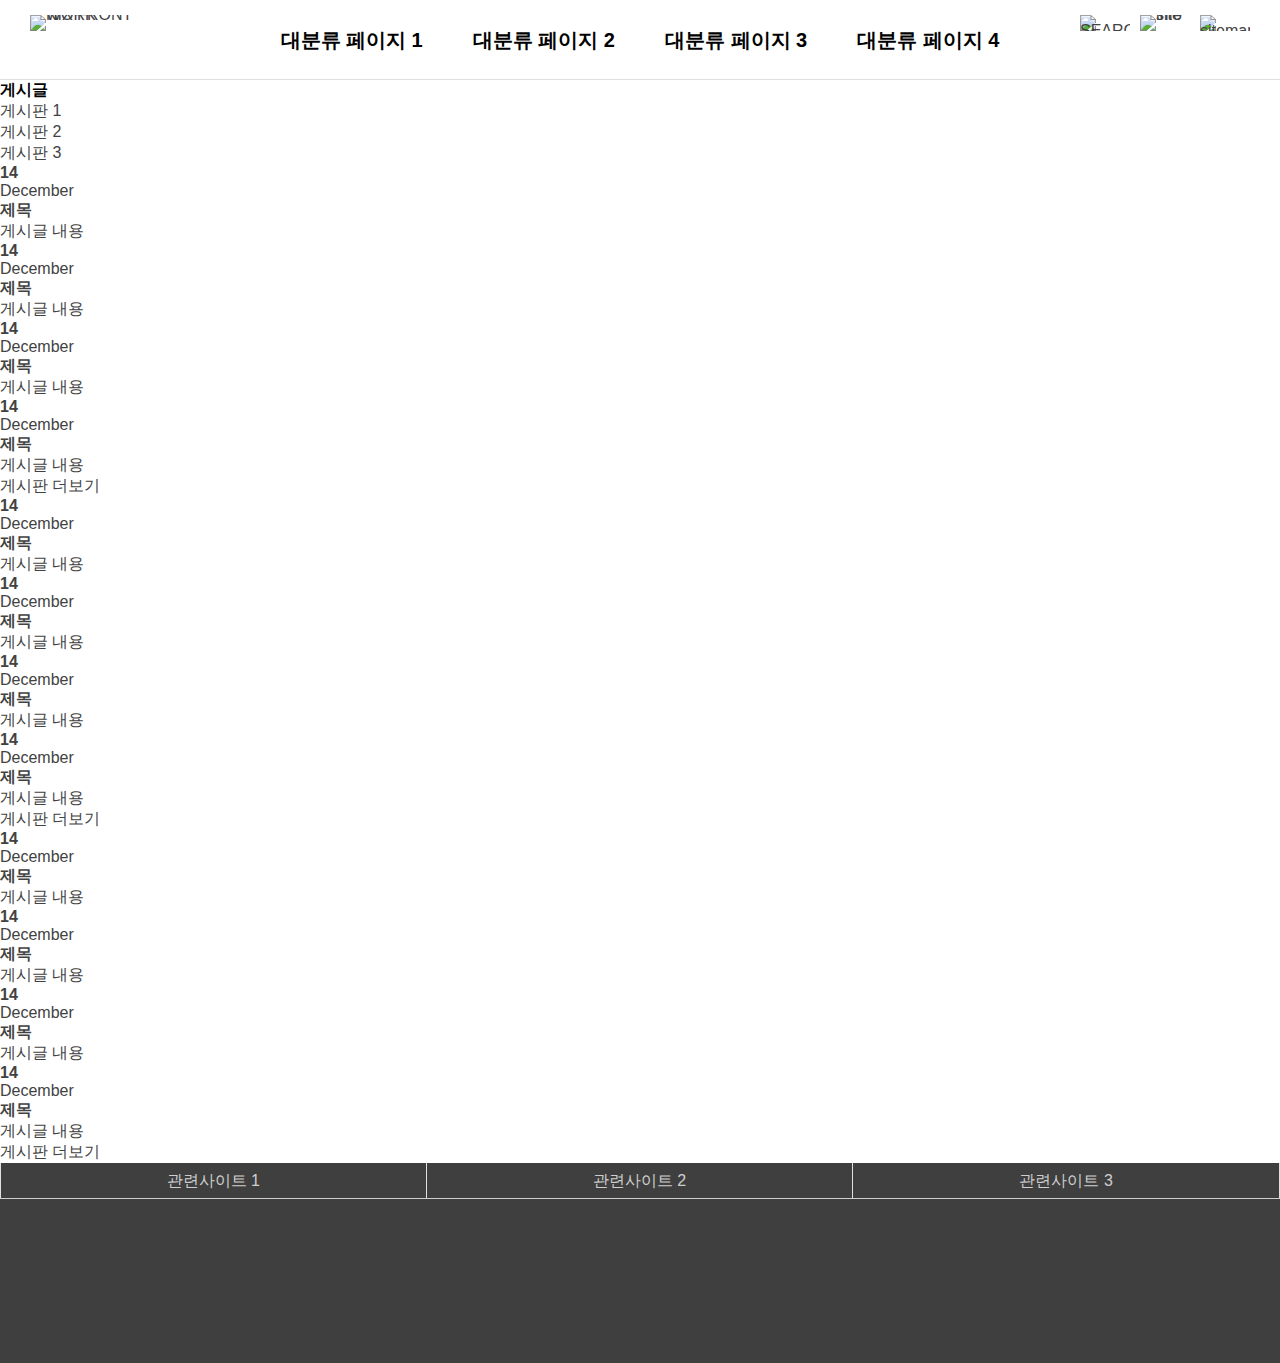
==== commit 89594f6b: "footer 추가" ====
--- a/pages/main.html
+++ b/pages/main.html
@@ -925,9 +925,18 @@
     <footer id="footer">
         <div class="footer-wrap">
             <ul class="foot-t-menu">
-                <li>
-                    <a href="#">관련사이트 1</a>
-                    <ul>
+                <li >
+                    <a href="#" class="f-menu-tit">관련사이트 1</a>
+                    <ul class="f-menu-02">
+                        <li>
+                            <a href="#">사이트 1</a>
+                        </li>
+                        <li>
+                            <a href="#">사이트 1</a>
+                        </li>
+                        <li>
+                            <a href="#">사이트 1</a>
+                        </li>
                         <li>
                             <a href="#">사이트 1</a>
                         </li>
@@ -940,8 +949,8 @@
                     </ul>
                 </li>
                 <li>
-                    <a href="#">관련사이트 2</a>
-                    <ul>
+                    <a href="#" class="f-menu-tit">관련사이트 2</a>
+                    <ul class="f-menu-02">
                         <li>
                             <a href="#">사이트 1</a>
                         </li>
@@ -954,8 +963,8 @@
                     </ul>
                 </li>
                 <li>
-                    <a href="#">관련사이트 3</a>
-                    <ul>
+                    <a href="#" class="f-menu-tit">관련사이트 3</a>
+                    <ul class="f-menu-02">
                         <li>
                             <a href="#">사이트 1</a>
                         </li>
--- a/resources/css/layout.css
+++ b/resources/css/layout.css
@@ -1,6 +1,6 @@
 body.on {overflow:hidden;}
 
-#header {position: fixed; top: 0; left: 0; width: 100%; height: 80px; border-bottom: 1px solid #e0e0e0; transition: height 0.6s; background-color: #fff;}
+#header {position: fixed; z-index:900; top: 0; left: 0; width: 100%; height: 80px; border-bottom: 1px solid #e0e0e0; transition: height 0.6s; background-color: #fff;}
 #header #logo {position: absolute; z-index:1; top: 15px; left: 30px; width: 150px; height: 50px; }
 #header #logo > a {display: block; cursor:pointer;}
 #header #logo > a > img{display: block; width: 100%;}
@@ -89,38 +89,13 @@
 }
 
 
-
-
-
-
-
-
-
-
-
-
-
-
-
-
-
-
-
-
-
-
-
-
-
-
-
 #header .sitemap {display: none; position: fixed; z-index: 999; top: 0; left: 0; width: 100vw; height: 100vh; overflow-y: scroll; background-color: rgba(0,0,0,0.5);}
 #header .sitemap.on {display: block;}
-#header .sitemap .sitemap-wrap {position: absolute; top: 100px; left: 50%; max-width: 1400px; width: 100%; padding-bottom: 100px; transform: translateX(-50%);}
+#header .sitemap .sitemap-wrap {position: absolute; top: 0; left: 50%; max-width: 1400px; width: 100%; padding: 100px; transform: translateX(-50%);}
 #header .sitemap .sitemap-wrap .con-h {position: relative; width: 100%; height:80px; background-color: #ff9900;}
 #header .sitemap .sitemap-wrap .con-h > strong {display: block; padding: 0 30px; height: 80px; line-height: 80px;font-size: 1.5rem; color: #fff;}
 #header .sitemap .sitemap-wrap .con-h > .close {position: absolute; top: 15px; right: 30px; width: 50px; height: 50px; background: url() no-repeat center;}
-#header .sitemap .sitemap-wrap .con-box {padding-top: 50px; background-color: #fff;}
+#header .sitemap .sitemap-wrap .con-box {padding:30px; background-color: #fff;}
 #header .sitemap .sitemap-wrap .con-box .menu-01 {}
 #header .sitemap .sitemap-wrap .con-box .menu-01 > li {display: block; width: 100%;}
 #header .sitemap .sitemap-wrap .con-box .menu-01 > li::after{content:""; display: block; clear: both;}
@@ -141,5 +116,14 @@
 #con {max-width: 1400px;}
 
 
-#footer {background-color: rgb(63, 63, 63);}
-#footer .footer-wrap {max-width: 1400px;}+#footer {background-color: #3f3f3f; height: 200px;}
+#footer .footer-wrap { border-bottom: 1px solid #cecece;}
+#footer .footer-wrap .foot-t-menu {max-width: 1400px; margin: 0 auto;}
+#footer .footer-wrap .foot-t-menu::after {content:""; display: block; clear: both;}
+#footer .footer-wrap .foot-t-menu > li {float: left; position: relative; width: 33.3333%; border-right: 1px solid #e0e0e0;}
+#footer .footer-wrap .foot-t-menu > li:first-child{border-left: 1px solid #e0e0e0;}
+#footer .footer-wrap .foot-t-menu > li .f-menu-tit {display: block; height: 35px; line-height: 35px; text-align: center; color:#cecece;}
+#footer .footer-wrap .foot-t-menu > li .f-menu-02 {display: none; position: absolute; left: 0; bottom: 100%; width: 100%; max-height: 165px; overflow-y:auto; background-color: #3f3f3f;}
+#footer .footer-wrap .foot-t-menu > li .f-menu-02 > li {border-bottom: 1px solid #e0e0e0;}
+#footer .footer-wrap .foot-t-menu > li .f-menu-02 > li > a {display: block; height: 35px; line-height: 35px; text-align:center; color: #cecece;}
+
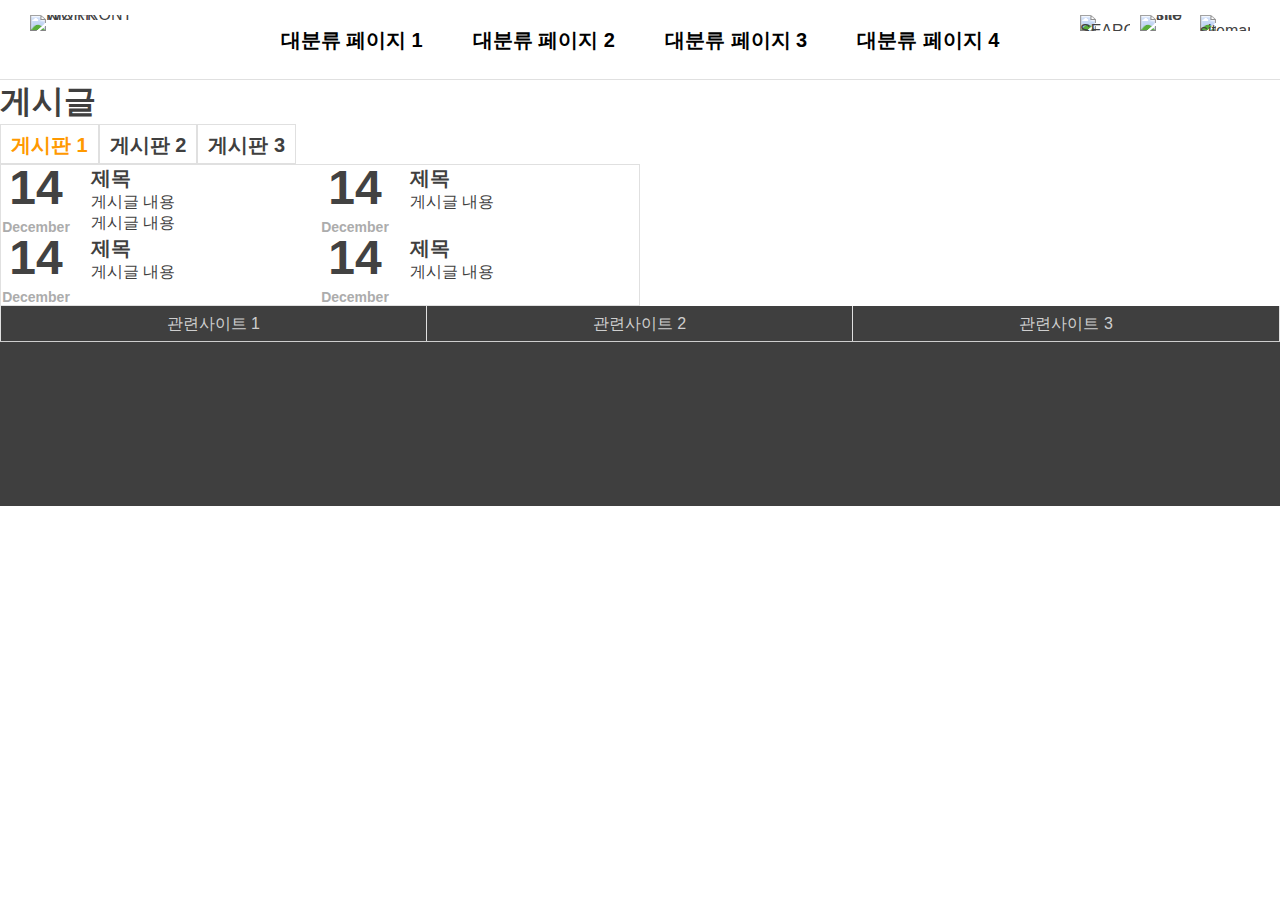
==== commit 52d89ff2: "탭박스 제작" ====
--- a/pages/main.html
+++ b/pages/main.html
@@ -743,182 +743,181 @@
                 <div class="visual-bg"></div>
             </div>
 
-        </div>
+            <section id="section-01" class="section">
+                <div class="section-wrap">
+                    <div class="board-wrap tab-box-01">
+                        <div class="con-h">
+                            <strong class="con-tit">게시글</strong>
+                            <ul class="board-menu tab-h">
+                                <li><a href="#" class="btn-tab-01 on" data-tab="tab-1">게시판 1</a></li>
+                                <li><a href="#" class="btn-tab-01" data-tab="tab-2">게시판 2</a></li>
+                                <li><a href="#" class="btn-tab-01" data-tab="tab-3">게시판 3</a></li>
+                            </ul>
+                        </div>
+                        <div id="tab-1" class="con-box tab-con on">
+                            <a href="#" class="btn-more tno">게시판 더보기</a>
+                            <ul>
+                                <li>
+                                    <a href="#" class="list-con">
+                                        <div class="date-con">
+                                            <strong class="day">14</strong>
+                                            <div class="month">December</div>
+                                        </div>
+                                        <div class="list-con-box">
+                                            <strong class="list-tit">제목</strong>
+                                            <p class="list-post">게시글 내용<br>게시글 내용</p>
+                                        </div>
+                                    </a>
+                                </li>
+                                <li>
+                                    <a href="#" class="list-con">
+                                        <div class="date-con">
+                                            <strong class="day">14</strong>
+                                            <div class="month">December</div>
+                                        </div>
+                                        <div class="list-con-box">
+                                            <strong class="list-tit">제목</strong>
+                                            <p class="list-post">게시글 내용</p>
+                                        </div>
+                                    </a>
+                                </li>
+                                <li>
+                                    <a href="#" class="list-con">
+                                        <div class="date-con">
+                                            <strong class="day">14</strong>
+                                            <div class="month">December</div>
+                                        </div>
+                                        <div class="list-con-box">
+                                            <strong class="list-tit">제목</strong>
+                                            <p class="list-post">게시글 내용</p>
+                                        </div>
+                                    </a>
+                                </li>
+                                <li>
+                                    <a href="#" class="list-con">
+                                        <div class="date-con">
+                                            <strong class="day">14</strong>
+                                            <div class="month">December</div>
+                                        </div>
+                                        <div class="list-con-box">
+                                            <strong class="list-tit">제목</strong>
+                                            <p class="list-post">게시글 내용</p>
+                                        </div>
+                                    </a>
+                                </li>
+                            </ul>
+                        </div>
+                        <div id="tab-2" class="con-box tab-con">
+                            <ul>
+                                <li>
+                                    <a href="#" class="list-con">
+                                        <div class="date-con">
+                                            <strong class="day">14</strong>
+                                            <div class="month">December</div>
+                                        </div>
+                                        <div class="list-con-box">
+                                            <strong class="list-tit">제목</strong>
+                                            <p class="list-post">게시글 내용</p>
+                                        </div>
+                                    </a>
+                                </li>
+                                <li>
+                                    <a href="#" class="list-con">
+                                        <div class="date-con">
+                                            <strong class="day">14</strong>
+                                            <div class="month">December</div>
+                                        </div>
+                                        <div class="list-con-box">
+                                            <strong class="list-tit">제목</strong>
+                                            <p class="list-post">게시글 내용</p>
+                                        </div>
+                                    </a>
+                                </li>
+                                <li>
+                                    <a href="#" class="list-con">
+                                        <div class="date-con">
+                                            <strong class="day">14</strong>
+                                            <div class="month">December</div>
+                                        </div>
+                                        <div class="list-con-box">
+                                            <strong class="list-tit">제목</strong>
+                                            <p class="list-post">게시글 내용</p>
+                                        </div>
+                                    </a>
+                                </li>
+                                <li>
+                                    <a href="#" class="list-con">
+                                        <div class="date-con">
+                                            <strong class="day">14</strong>
+                                            <div class="month">December</div>
+                                        </div>
+                                        <div class="list-con-box">
+                                            <strong class="list-tit">제목</strong>
+                                            <p class="list-post">게시글 내용</p>
+                                        </div>
+                                    </a>
+                                </li>
+                            </ul>
+                            <a href="#" class="btn-more tno">게시판 더보기</a>
+                        </div>
+                        <div id="tab-3" class="con-box tab-con">
+                            <ul>
+                                <li>
+                                    <a href="#" class="list-con">
+                                        <div class="date-con">
+                                            <strong class="day">14</strong>
+                                            <div class="month">December</div>
+                                        </div>
+                                        <div class="list-con-box">
+                                            <strong class="list-tit">제목</strong>
+                                            <p class="list-post">게시글 내용</p>
+                                        </div>
+                                    </a>
+                                </li>
+                                <li>
+                                    <a href="#" class="list-con">
+                                        <div class="date-con">
+                                            <strong class="day">14</strong>
+                                            <div class="month">December</div>
+                                        </div>
+                                        <div class="list-con-box">
+                                            <strong class="list-tit">제목</strong>
+                                            <p class="list-post">게시글 내용</p>
+                                        </div>
+                                    </a>
+                                </li>
+                                <li>
+                                    <a href="#" class="list-con">
+                                        <div class="date-con">
+                                            <strong class="day">14</strong>
+                                            <div class="month">December</div>
+                                        </div>
+                                        <div class="list-con-box">
+                                            <strong class="list-tit">제목</strong>
+                                            <p class="list-post">게시글 내용</p>
+                                        </div>
+                                    </a>
+                                </li>
+                                <li>
+                                    <a href="#" class="list-con">
+                                        <div class="date-con">
+                                            <strong class="day">14</strong>
+                                            <div class="month">December</div>
+                                        </div>
+                                        <div class="list-con-box">
+                                            <strong class="list-tit">제목</strong>
+                                            <p class="list-post">게시글 내용</p>
+                                        </div>
+                                    </a>
+                                </li>
+                            </ul>
+                            <a href="#" class="btn-more tno">게시판 더보기</a>
+                        </div>
 
-        <section class="section">
-            <div class="section-wrap">
-                <div class="board-wrap tab-box">
-                    <div class="con-h tab-h">
-                        <strong>게시글</strong>
-                        <ul class="board-menu">
-                            <li><a href="#" class="btn-tab" data-tab="tab-1">게시판 1</a></li>
-                            <li><a href="#" class="btn-tab" data-tab="tab-2">게시판 2</a></li>
-                            <li><a href="#" class="btn-tab" data-tab="tab-3">게시판 3</a></li>
-                        </ul>
-                        <div id="tab-1" class="con-box tab-box">
-                            <ul>
-                                <li>
-                                    <a href="#" class="list-con">
-                                        <div class="date-con">
-                                            <strong class="day">14</strong>
-                                            <div class="month">December</div>
-                                        </div>
-                                        <div class="list-con-box">
-                                            <strong class="list-tit">제목</strong>
-                                            <p class="list-post">게시글 내용</p>
-                                        </div>
-                                    </a>
-                                </li>
-                                <li>
-                                    <a href="#" class="list-con">
-                                        <div class="date-con">
-                                            <strong class="day">14</strong>
-                                            <div class="month">December</div>
-                                        </div>
-                                        <div class="list-con-box">
-                                            <strong class="list-tit">제목</strong>
-                                            <p class="list-post">게시글 내용</p>
-                                        </div>
-                                    </a>
-                                </li>
-                                <li>
-                                    <a href="#" class="list-con">
-                                        <div class="date-con">
-                                            <strong class="day">14</strong>
-                                            <div class="month">December</div>
-                                        </div>
-                                        <div class="list-con-box">
-                                            <strong class="list-tit">제목</strong>
-                                            <p class="list-post">게시글 내용</p>
-                                        </div>
-                                    </a>
-                                </li>
-                                <li>
-                                    <a href="#" class="list-con">
-                                        <div class="date-con">
-                                            <strong class="day">14</strong>
-                                            <div class="month">December</div>
-                                        </div>
-                                        <div class="list-con-box">
-                                            <strong class="list-tit">제목</strong>
-                                            <p class="list-post">게시글 내용</p>
-                                        </div>
-                                    </a>
-                                </li>
-                            </ul>
-                            <a href="#" class="btn-more tno">게시판 더보기</a>
-                        </div>
-                        <div id="tab-2" class="con-box tab-box">
-                            <ul>
-                                <li>
-                                    <a href="#" class="list-con">
-                                        <div class="date-con">
-                                            <strong class="day">14</strong>
-                                            <div class="month">December</div>
-                                        </div>
-                                        <div class="list-con-box">
-                                            <strong class="list-tit">제목</strong>
-                                            <p class="list-post">게시글 내용</p>
-                                        </div>
-                                    </a>
-                                </li>
-                                <li>
-                                    <a href="#" class="list-con">
-                                        <div class="date-con">
-                                            <strong class="day">14</strong>
-                                            <div class="month">December</div>
-                                        </div>
-                                        <div class="list-con-box">
-                                            <strong class="list-tit">제목</strong>
-                                            <p class="list-post">게시글 내용</p>
-                                        </div>
-                                    </a>
-                                </li>
-                                <li>
-                                    <a href="#" class="list-con">
-                                        <div class="date-con">
-                                            <strong class="day">14</strong>
-                                            <div class="month">December</div>
-                                        </div>
-                                        <div class="list-con-box">
-                                            <strong class="list-tit">제목</strong>
-                                            <p class="list-post">게시글 내용</p>
-                                        </div>
-                                    </a>
-                                </li>
-                                <li>
-                                    <a href="#" class="list-con">
-                                        <div class="date-con">
-                                            <strong class="day">14</strong>
-                                            <div class="month">December</div>
-                                        </div>
-                                        <div class="list-con-box">
-                                            <strong class="list-tit">제목</strong>
-                                            <p class="list-post">게시글 내용</p>
-                                        </div>
-                                    </a>
-                                </li>
-                            </ul>
-                            <a href="#" class="btn-more tno">게시판 더보기</a>
-                        </div>
-                        <div id="tab-3" class="con-box tab-box">
-                            <ul>
-                                <li>
-                                    <a href="#" class="list-con">
-                                        <div class="date-con">
-                                            <strong class="day">14</strong>
-                                            <div class="month">December</div>
-                                        </div>
-                                        <div class="list-con-box">
-                                            <strong class="list-tit">제목</strong>
-                                            <p class="list-post">게시글 내용</p>
-                                        </div>
-                                    </a>
-                                </li>
-                                <li>
-                                    <a href="#" class="list-con">
-                                        <div class="date-con">
-                                            <strong class="day">14</strong>
-                                            <div class="month">December</div>
-                                        </div>
-                                        <div class="list-con-box">
-                                            <strong class="list-tit">제목</strong>
-                                            <p class="list-post">게시글 내용</p>
-                                        </div>
-                                    </a>
-                                </li>
-                                <li>
-                                    <a href="#" class="list-con">
-                                        <div class="date-con">
-                                            <strong class="day">14</strong>
-                                            <div class="month">December</div>
-                                        </div>
-                                        <div class="list-con-box">
-                                            <strong class="list-tit">제목</strong>
-                                            <p class="list-post">게시글 내용</p>
-                                        </div>
-                                    </a>
-                                </li>
-                                <li>
-                                    <a href="#" class="list-con">
-                                        <div class="date-con">
-                                            <strong class="day">14</strong>
-                                            <div class="month">December</div>
-                                        </div>
-                                        <div class="list-con-box">
-                                            <strong class="list-tit">제목</strong>
-                                            <p class="list-post">게시글 내용</p>
-                                        </div>
-                                    </a>
-                                </li>
-                            </ul>
-                            <a href="#" class="btn-more tno">게시판 더보기</a>
-                        </div>
-                        
                     </div>
                 </div>
-            </div>
-        </section>
+            </section>
+        </div>
 
     </div>
 
--- a/resources/css/common.css
+++ b/resources/css/common.css
@@ -180,4 +180,6 @@
 .hide {font-size:0;text-indent:-9999px;visibility:hidden;}
 .skipH{position:absolute; height:0; width:0; left:-9999px; overflow:hidden; font-size:0; line-height:0;}
 a.skipNavi {display:block; position:absolute; z-index:500; left:0; top:-10000px; font-size:1.3em; text-align:center; width:100%;}
-a.skipNavi:hover, a.skipNavi:focus, a.skipNavi:active{position:absolute; top:0; z-index:500; padding:15px 0; color:#ffffff; font-weight:bold;background: none repeat scroll 0 0 #1d60a7;}+a.skipNavi:hover, a.skipNavi:focus, a.skipNavi:active{position:absolute; top:0; z-index:500; padding:15px 0; color:#ffffff; font-weight:bold;background: none repeat scroll 0 0 #1d60a7;}
+
+.tno{font-size: 0;}--- a/resources/css/layout.css
+++ b/resources/css/layout.css
@@ -1,4 +1,5 @@
 body.on {overflow:hidden;}
+
 
 #header {position: fixed; z-index:900; top: 0; left: 0; width: 100%; height: 80px; border-bottom: 1px solid #e0e0e0; transition: height 0.6s; background-color: #fff;}
 #header #logo {position: absolute; z-index:1; top: 15px; left: 30px; width: 150px; height: 50px; }
@@ -115,6 +116,31 @@
 #content {display: block; padding-top: 80px; width: 100%;}
 #con {max-width: 1400px;}
 
+#con .section {}
+#con .section .section-wrap {max-width: 1400px; margin: 0 auto;}
+
+
+
+
+
+
+
+
+
+
+
+
+
+
+
+
+
+
+
+
+
+
+
 
 #footer {background-color: #3f3f3f; height: 200px;}
 #footer .footer-wrap { border-bottom: 1px solid #cecece;}
--- a/resources/css/main.css
+++ b/resources/css/main.css
@@ -0,0 +1,30 @@
+#con .con-tit {display: block; font-size: 2rem; font-weight: bold; color: #3f3f3f;}
+
+#con .tab-h {display: block;}
+#con .tab-h::after{content:"";display: block;clear: both;}
+#con .tab-h > li {float: left;}
+#con .tab-con {display: none;}
+#con .tab-con.on {display: block;}
+
+
+
+#con .board-wrap {width: 50%;}
+#con .board-wrap .con-h{display: block;}
+#con .board-wrap .con-h::after{content:"";display: block;clear: both;}
+#con .board-wrap .con-h .tab-h {}
+#con .board-wrap .con-h .tab-h > li {border-radius: 5px 0 5px 0}
+#con .board-wrap .con-h .tab-h > li > a{display: block; height: 40px; padding: 0 10px; border: 1px solid #e0e0e0; line-height: 40px; font-weight: bold; font-size: 1.25rem; color: #3f3f3f;}
+#con .board-wrap .con-h .tab-h > li > a.on {color: #ff9900;}
+#con .board-wrap .tab-con {position: relative; border: 1px solid #e0e0e0;}
+#con .board-wrap .tab-con .btn-more {position: absolute; top: -40px; right: 0; width: 40px; height: 40px; background:url(http://via.placeholder.com/30x30/ff9900/ffffff?text=CLOSE)}
+#con .board-wrap .tab-con > ul {}
+#con .board-wrap .tab-con > ul::after {content:"";display: block;clear: both;}
+#con .board-wrap .tab-con > ul > li {float:left; width: 50%;}
+#con .board-wrap .tab-con > ul > li .list-con {display: block;}
+#con .board-wrap .tab-con > ul > li .list-con::after {content:"";display: block;clear: both;}
+#con .board-wrap .tab-con > ul > li .list-con .date-con {float:left; width:70px; text-align:center;}
+#con .board-wrap .tab-con > ul > li .list-con .date-con .day {display: block; height: 45px; margin-bottom: 10px; line-height: 45px;font-size: 3rem;}
+#con .board-wrap .tab-con > ul > li .list-con .date-con .month {display: block; height: 15px; line-height: 15px; font-weight: bold; font-size: 0.875rem;color: #acacac;}
+#con .board-wrap .tab-con > ul > li .list-con .list-con-box {display: block; padding-left: 20px; overflow:hidden;}
+#con .board-wrap .tab-con > ul > li .list-con .list-con-box .list-tit{font-size: 1.25rem; color: #3f3f3f;}
+#con .board-wrap .tab-con > ul > li .list-con .list-con-box .list-post{overflow:hidden;max-height: 42px;font-size: 1rem; color: #3f3f3f;  display: -webkit-box; -webkit-line-clamp: 3; -webkit-box-orient: vertical; white-space: normal; word-wrap: break-word;}
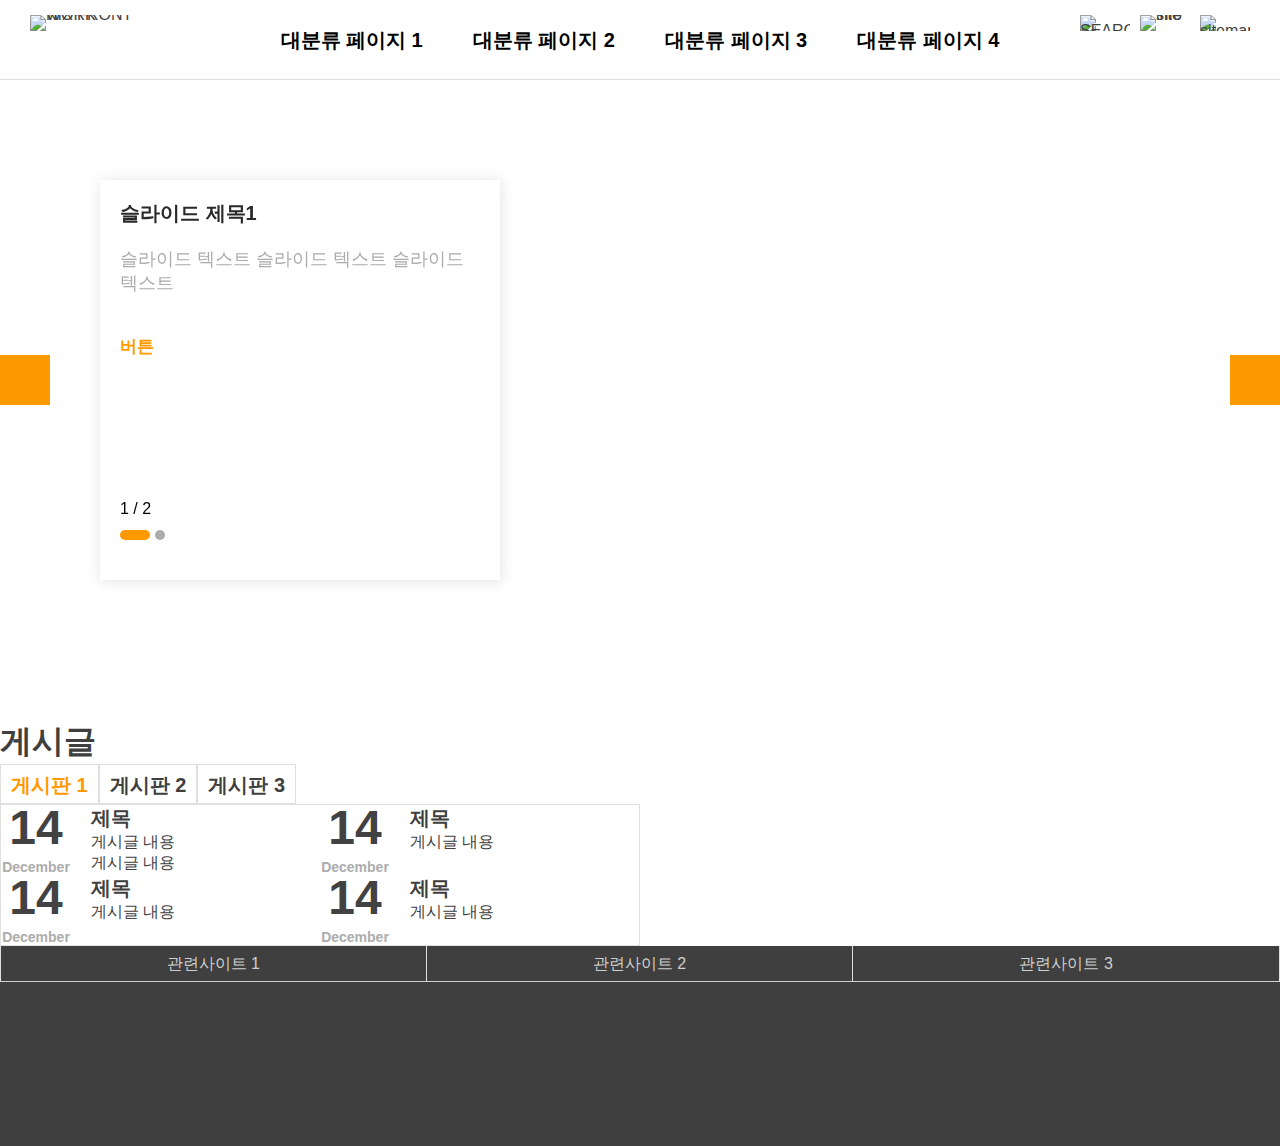
==== commit f8b27c37: "슬라이드" ====
--- a/pages/main.html
+++ b/pages/main.html
@@ -734,13 +734,42 @@
 
         <div id="con">
 
-            <div class="visual-wrap">
+            <div id="visual">
                 <div class="swiper-container visual-slide">
-                    <div class="swiper-slide"></div>
-                    <div class="swiper-slide"></div>
-                    <div class="swiper-slide"></div>
+                    <div class="swiper-wrapper">
+                        <div class="swiper-slide">
+                            <div class="con-area">
+                                <div class="slide-con">
+                                    <strong class="v-tit">슬라이드 제목1</strong>
+                                    <p class="v-txt">슬라이드 텍스트 슬라이드 텍스트 슬라이드 텍스트</p>
+                                    <a href="#" class="btn-v">버튼</a>
+                                </div>
+                            </div>
+                        </div>
+                        <div class="swiper-slide">
+                            <div class="con-area">
+                                <div class="slide-con">
+                                    <strong class="v-tit">슬라이드 제목1</strong>
+                                    <p class="v-txt">슬라이드 텍스트 슬라이드 텍스트 슬라이드 텍스트</p>
+                                    <a href="#" class="btn-v">버튼</a>
+                                </div>
+                            </div>
+                        </div>
+                    </div>
+                    <div class="visual-box con-area">
+                        <div class="v-index">
+                            <span class="v-now-num"></span>
+                            <span>/</span>
+                            <span class="v-max-num"></span>
+                        </div>
+                        <div class="v-pagination">
+                        </div>
+                        <div class="btn-v-wrap">
+                            <div class="btn-v-prev"></div>
+                            <div class="btn-v-next"></div>
+                        </div>
+                    </div>
                 </div>
-                <div class="visual-bg"></div>
             </div>
 
             <section id="section-01" class="section">
--- a/resources/css/layout.css
+++ b/resources/css/layout.css
@@ -1,5 +1,13 @@
 body.on {overflow:hidden;}
 
+.con-area {max-width:1400px; margin: 0 auto;}
+
+@media screen and (max-width:1400px) {
+    .con-area {padding: 0 20px;}
+}
+@media screen and (max-width:600px) {
+    .con-area {padding: 0 15px;}
+}
 
 #header {position: fixed; z-index:900; top: 0; left: 0; width: 100%; height: 80px; border-bottom: 1px solid #e0e0e0; transition: height 0.6s; background-color: #fff;}
 #header #logo {position: absolute; z-index:1; top: 15px; left: 30px; width: 150px; height: 50px; }
@@ -114,7 +122,6 @@
 
 
 #content {display: block; padding-top: 80px; width: 100%;}
-#con {max-width: 1400px;}
 
 #con .section {}
 #con .section .section-wrap {max-width: 1400px; margin: 0 auto;}
--- a/resources/css/main.css
+++ b/resources/css/main.css
@@ -1,11 +1,52 @@
 #con .con-tit {display: block; font-size: 2rem; font-weight: bold; color: #3f3f3f;}
+
+
+#visual {position: relative; display: block; height: 600px; margin-bottom: 40px;}
+#visual .visual-slide {display: block; width: 100%; height: 100%;}
+#visual .visual-slide .swiper-slide {display: block;}
+#visual .visual-slide .swiper-slide .con-area {position:relative; height: 100%;}
+#visual .visual-slide .swiper-slide .con-area .slide-con {position: absolute; top: 100px; left: 100px; width: 400px; height: 400px; padding: 20px; box-shadow: 1px 1px 13px 1px rgb(0 0 0 / 10%);background-color: #fff;}
+#visual .visual-slide .swiper-slide .con-area .slide-con .v-tit {display: block; margin-bottom: 20px; font-weight: 600; font-size: 1.25rem; color: #292929;}
+#visual .visual-slide .swiper-slide .con-area .slide-con .v-txt {display: block; margin-bottom: 40px; font-weight: 500; font-size: 1.125rem; color: #acacac;}
+#visual .visual-slide .swiper-slide .con-area .slide-con .btn-v {position:relative; display: block; font-weight: 600; font-size: 1.0625rem; color: #ff9900;}
+#visual .visual-slide .visual-box {position:absolute; top: 50%; left: 50%; z-index: 10; max-width: 1400px; width: 100%; transform: translate(-50%, -50%);}
+#visual .visual-slide .visual-box .btn-v-wrap {}
+#visual .visual-slide .visual-box .btn-v-wrap .btn-v-prev{position: absolute; top: 0; left: 0; width: 50px; height: 50px; z-index: 10; transform: translateY(-50%); background-color: #ff9900;}
+#visual .visual-slide .visual-box .btn-v-wrap .btn-v-next{position: absolute; top: 0; right: 0; width: 50px; height: 50px; z-index: 10; transform: translateY(-50%); background-color: #ff9900;}
+#visual .visual-slide .visual-box .v-pagination {position: absolute; top: 150px; left: 120px;}
+#visual .visual-slide .visual-box .v-pagination::after {content:""; display: block; clear: both;}
+#visual .visual-slide .visual-box .v-pagination .v-bullet {float: left; width: 10px; height: 10px; margin-right: 5px; border-radius: 5px; background-color: #acacac; transition: width 0.3s;}
+#visual .visual-slide .visual-box .v-pagination .v-bullet:last-child {margin-right: 0;}
+#visual .visual-slide .visual-box .v-pagination .v-bullet.on {width: 30px;background-color:#ff9900;}
+#visual .visual-slide .visual-box .v-index {position: absolute; top: 120px; left: 120px;}
+
+
+
+
+
+
+
+
+
+
+
+
+
+
+
+
+
+
+
+
+
+
 
 #con .tab-h {display: block;}
 #con .tab-h::after{content:"";display: block;clear: both;}
 #con .tab-h > li {float: left;}
 #con .tab-con {display: none;}
 #con .tab-con.on {display: block;}
-
 
 
 #con .board-wrap {width: 50%;}
